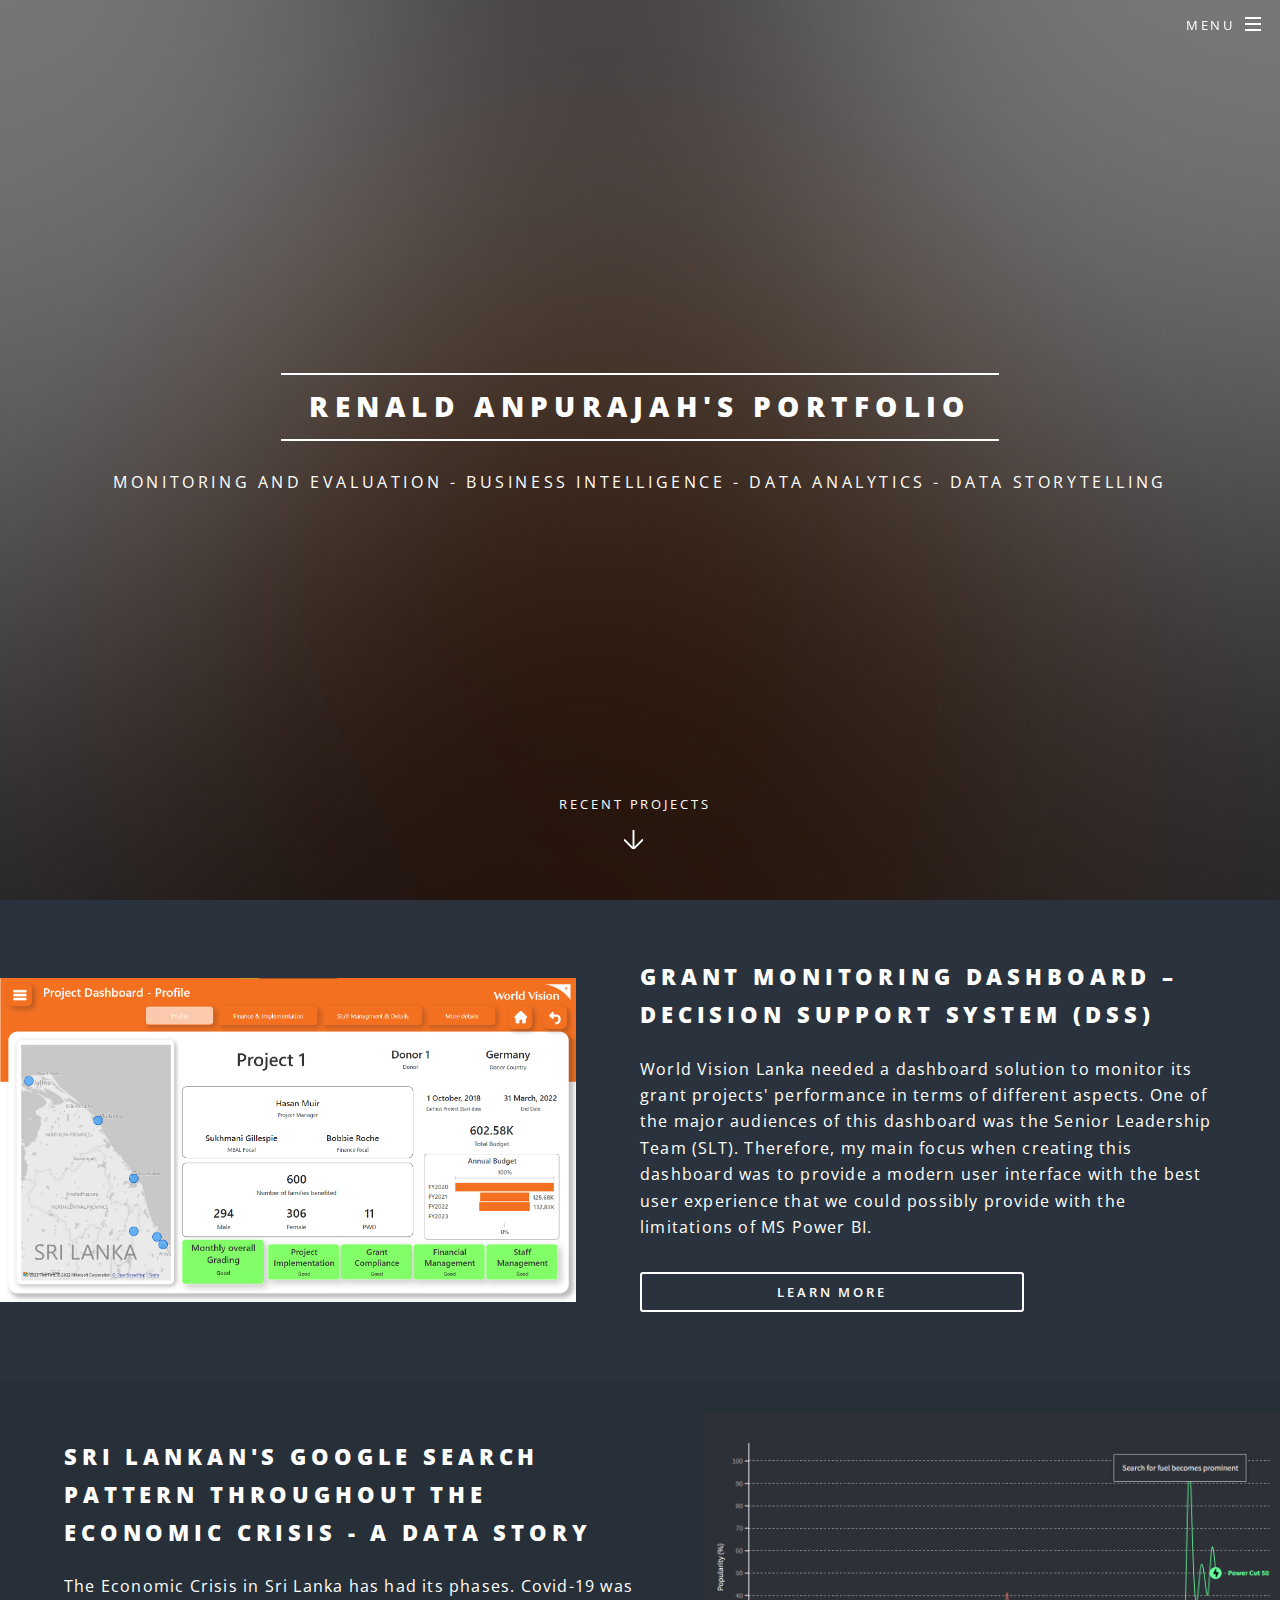
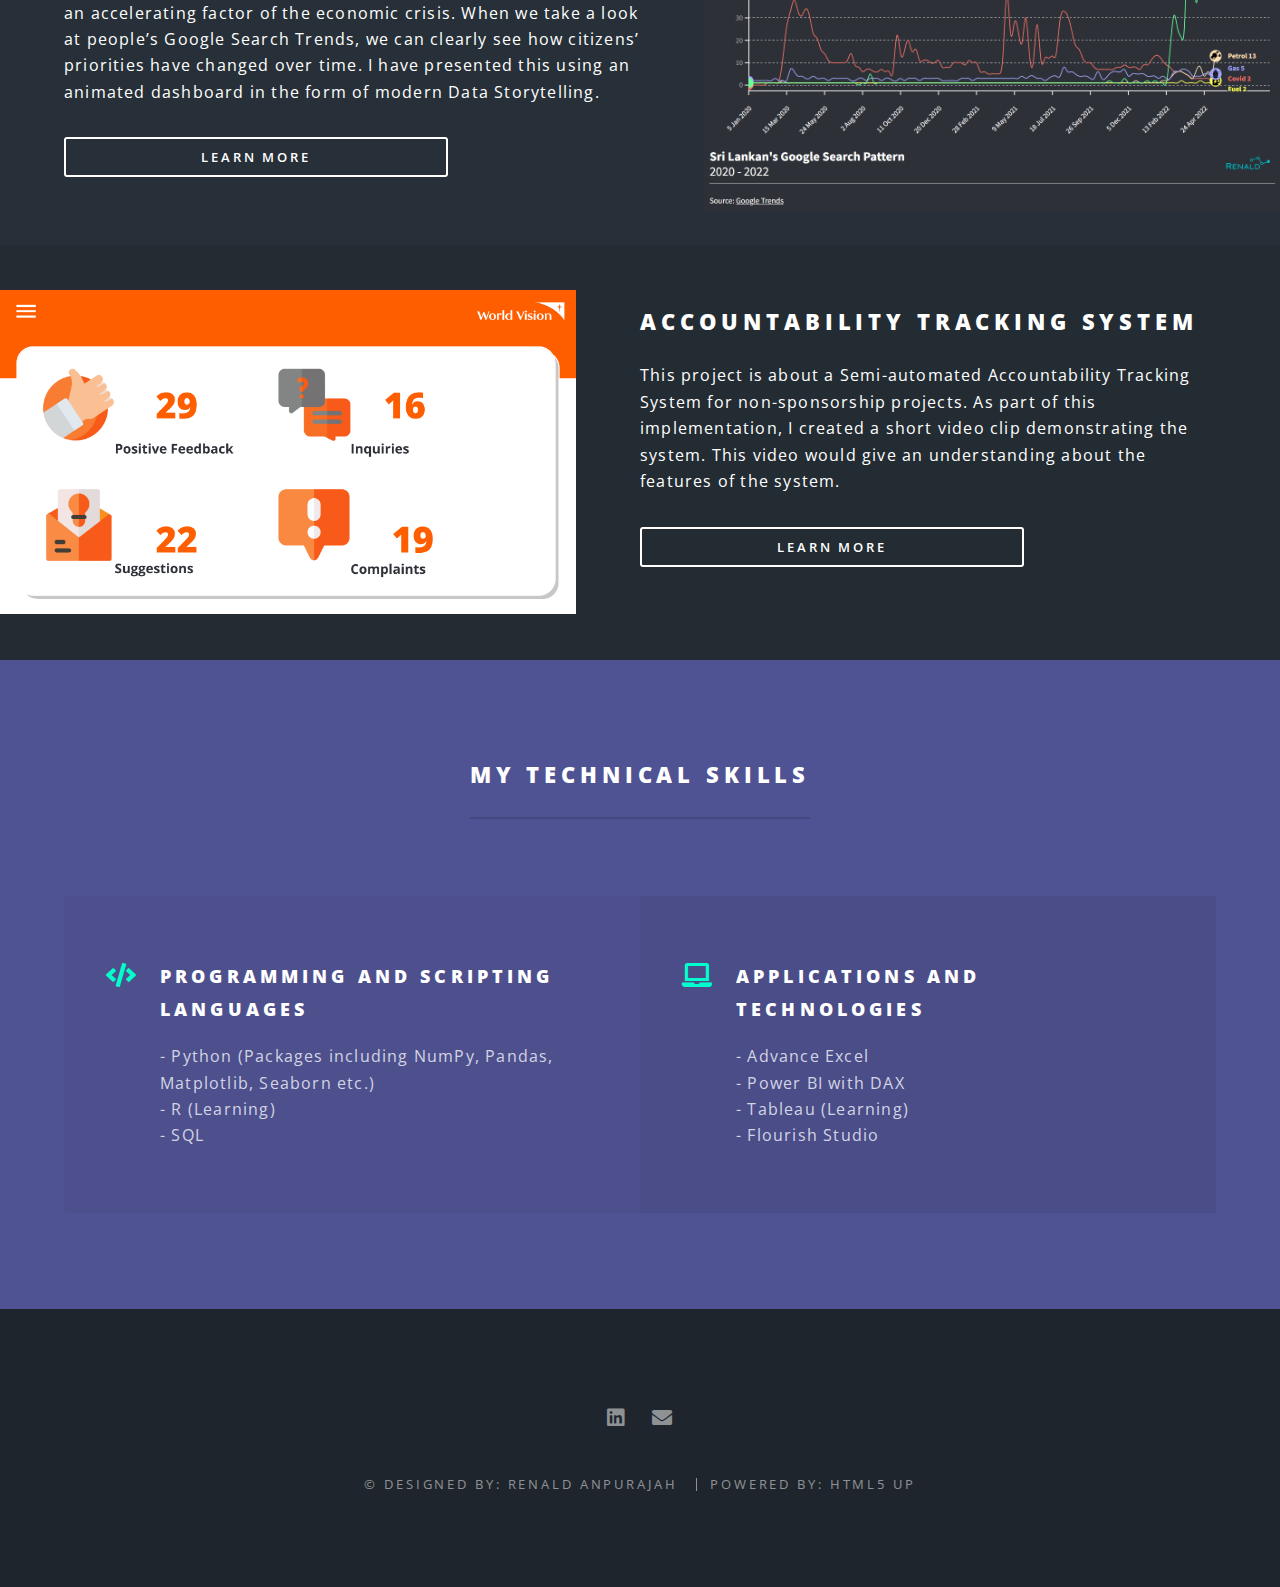
==== index.html @ 81861768 "First Upload." ====
<!DOCTYPE HTML>
<!--
	I have modifed Spectral by HTML5 UP (html5up.net | @ajlkn) under Free for personal and commercial use under the CCA 3.0 license (html5up.net/license). 
	This is my personal portfolio website.
Sample Code:
<ul class="actions special">
<li><a href="#" class="button primary">Activate</a></li>
</ul>
<ul class="icons major">
<li><span class="icon fa-gem major style1"><span class="label">Lorem</span></span></li>
<li><span class="icon fa-heart major style2"><span class="label">Ipsum</span></span></li>
<li><span class="icon solid fa-code major style3"><span class="label">Dolor</span></span></li>
</ul>
-->

<html>

<head>
	<title>Renald Anpurajah's Portfolio</title>
	<meta charset="utf-8" />
	<meta name="viewport" content="width=device-width, initial-scale=1, user-scalable=no" />
	<link rel="stylesheet" href="assets/css/main.css" />
	<noscript>
		<link rel="stylesheet" href="assets/css/noscript.css" />
	</noscript>
</head>

<body class="landing is-preload">

	<!-- Page Wrapper -->
	<div id="page-wrapper">

		<!-- Header -->
		<header id="header" class="alt">
			<h1><a href="index.html">Renald Anpurajah</a></h1>
			<nav id="nav">
				<ul>
					<li class="special">
						<a href="#menu" class="menuToggle"><span>Menu</span></a>
						<div id="menu">
							<ul>
								<li><a href="index.html">Home</a></li>
							</ul>
						</div>
					</li>
				</ul>
			</nav>
		</header>

		<!-- Banner -->
		<section id="banner">
			<div class="inner">
				<h2>Renald Anpurajah's Portfolio</h2>
				<p> Monitoring and Evaluation - Business Intelligence - Data Analytics - Data Storytelling

			</div>
			<a href="#two" class="more scrolly">Recent Projects</a>
		</section>

		<!-- One 
					<section id="one" class="wrapper style1 special">
						<div class="inner">
							<header class="major">
								<h2>My skills<br />
								</h2>
								<p>Aliquam ut ex ut augue consectetur interdum. Donec amet imperdiet eleifend<br />
								fringilla tincidunt. Nullam dui leo Aenean mi ligula, rhoncus ullamcorper.</p>
							</header>
							
						</div>
					</section>
						
				<!-- Two -->
		<section id="two" class="wrapper alt style2">
			<section class="spotlight">
				<div class="image"><img src="images/pic01.png" alt="" /></div>
				<div class="content">
					</br>
					<h2>Grant Monitoring Dashboard – Decision Support System (DSS)
					</h2>
					<p>World Vision Lanka needed a dashboard solution to monitor its grant projects' performance in
						terms of different aspects. One of the major audiences of this dashboard was the Senior
						Leadership Team (SLT).
						Therefore, my main focus when creating this dashboard was to provide a modern user interface
						with the best user experience that we could possibly provide with the limitations of MS Power
						BI.
						</br>
					<ul class="actions stacked">
						<li><a href="/Project1.html" target=”_blank” class="button fit">Learn More</a></li>
					</ul></br>
				</div>
			</section>
			<section class="spotlight">
				<div class="image"><img src="images/pic02.png" alt="" /></div>
				<div class="content">
					</br>
					<h2>Sri Lankan's Google Search Pattern throughout the Economic Crisis - A Data Story</h2>
					<p>The Economic Crisis in Sri Lanka has had its phases. Covid-19 was an accelerating factor of the
						economic crisis. When we take a look at people’s Google Search Trends, we can clearly see how
						citizens’ priorities have changed over time. I have presented this using an animated dashboard
						in the form of modern Data Storytelling.
						</br>
					<ul class="actions stacked">
						<li><a href="/Project2.html" target=”_blank” class="button fit">Learn More</a></li>
					</ul>
					</br>
				</div>
			</section>
			<section class="spotlight">
				<div class="image"><img src="images/pic04.png" alt="" /></div>
				<div class="content">
					</br>
					<h2>Accountability Tracking System</h2>
					<p> This project is about a Semi-automated Accountability Tracking System for non-sponsorship
						projects. As part of this implementation, I created a short video clip demonstrating the system.
						This video would give an understanding about the features of the system.
						</br>
					<ul class="actions stacked">
						<li><a href="/Project4.html" target=”_blank” class="button fit">Learn More</a></li>
					</ul>
					</br></br>
				</div>
			</section>
		</section>

		<!-- Three -->
		<section id="three" class="wrapper style3 special">
			<div class="inner">
				<header class="major">
					<h2>My Technical Skills</h2>
				</header>
				<ul class="features">
					<li class="icon solid fa-code">
						<h3>Programming and Scripting Languages </h3>

						<p>- Python (Packages including NumPy, Pandas, Matplotlib, Seaborn etc.)
							</br>- R (Learning)
							</br>- SQL

						</p>

					</li>
					<li class="icon solid fa-laptop">
						<h3>Applications and Technologies</h3>
						<p>- Advance Excel
							</br>- Power BI with DAX
							</br>- Tableau (Learning)
							</br>- Flourish Studio
						</p>
					</li>

				</ul>
			</div>
		</section>

		<!-- CTA 
					<section id="cta" class="wrapper style4">
						<div class="inner">
							<header>
								<h2>Arcue ut vel commodo</h2>
								<p>Aliquam ut ex ut augue consectetur interdum endrerit imperdiet amet eleifend fringilla.</p>
							</header>
							<ul class="actions stacked">
								<li><a href="#" class="button fit primary">Activate</a></li>
								<li><a href="#" class="button fit">Learn More</a></li>
							</ul>
						</div>
					</section>
					-->

		<!-- Footer -->
		<footer id="footer">
			<ul class="icons">
				<li><a href="https://www.linkedin.com/in/renaldanpurajah/" target=”_blank”
						class="icon brands fa-linkedin"><span class="label">Linkedin</span></a></li>
				<li><a href="mailto:renaldanpurajah@gmail.com" class="icon solid fa-envelope"><span
							class="label">Email</span></a></li>
			</ul>
			<ul class="copyright">
				<li>&copy; Designed by: Renald Anpurajah</li>
				<li>Powered By: HTML5 UP</li>
			</ul>
		</footer>

	</div>

	<!-- Scripts -->
	<script src="assets/js/jquery.min.js"></script>
	<script src="assets/js/jquery.scrollex.min.js"></script>
	<script src="assets/js/jquery.scrolly.min.js"></script>
	<script src="assets/js/browser.min.js"></script>
	<script src="assets/js/breakpoints.min.js"></script>
	<script src="assets/js/util.js"></script>
	<script src="assets/js/main.js"></script>

</body>

</html>
---- assets/css/main.css ----
@import url(fontawesome-all.min.css);
@import url("https://fonts.googleapis.com/css?family=Open+Sans:400,400italic,600,600italic,800,800italic");

/*
	Spectral by HTML5 UP
	html5up.net | @ajlkn
	Free for personal and commercial use under the CCA 3.0 license (html5up.net/license)
*/

html,
body,
div,
span,
applet,
object,
iframe,
h1,
h2,
h3,
h4,
h5,
h6,
p,
blockquote,
pre,
a,
abbr,
acronym,
address,
big,
cite,
code,
del,
dfn,
em,
img,
ins,
kbd,
q,
s,
samp,
small,
strike,
strong,
sub,
sup,
tt,
var,
b,
u,
i,
center,
dl,
dt,
dd,
ol,
ul,
li,
fieldset,
form,
label,
legend,
table,
caption,
tbody,
tfoot,
thead,
tr,
th,
td,
article,
aside,
canvas,
details,
embed,
figure,
figcaption,
footer,
header,
hgroup,
menu,
nav,
output,
ruby,
section,
summary,
time,
mark,
audio,
video {
	margin: 0;
	padding: 0;
	border: 0;
	font-size: 100%;
	font: inherit;
	vertical-align: baseline;
}

article,
aside,
details,
figcaption,
figure,
footer,
header,
hgroup,
menu,
nav,
section {
	display: block;
}

body {
	line-height: 1;
}

ol,
ul {
	list-style: none;
}

blockquote,
q {
	quotes: none;
}

blockquote:before,
blockquote:after,
q:before,
q:after {
	content: '';
	content: none;
}

table {
	border-collapse: collapse;
	border-spacing: 0;
}

body {
	-webkit-text-size-adjust: none;
}

mark {
	background-color: transparent;
	color: inherit;
}

input::-moz-focus-inner {
	border: 0;
	padding: 0;
}

input,
select,
textarea {
	-moz-appearance: none;
	-webkit-appearance: none;
	-ms-appearance: none;
	appearance: none;
}

/* Basic */

@-ms-viewport {
	width: device-width;
}

html {
	box-sizing: border-box;
}

*,
*:before,
*:after {
	box-sizing: inherit;
}

body {
	background: #2e3842;
}

body.is-preload *,
body.is-preload *:before,
body.is-preload *:after {
	-moz-animation: none !important;
	-webkit-animation: none !important;
	-ms-animation: none !important;
	animation: none !important;
	-moz-transition: none !important;
	-webkit-transition: none !important;
	-ms-transition: none !important;
	transition: none !important;
}

body,
input,
select,
textarea {
	color: #fff;
	font-family: "Open Sans", Helvetica, sans-serif;
	font-size: 15pt;
	font-weight: 400;
	letter-spacing: 0.075em;
	line-height: 1.65em;
}

@media screen and (max-width: 1680px) {

	body,
	input,
	select,
	textarea {
		font-size: 13pt;
	}

}

@media screen and (max-width: 1280px) {

	body,
	input,
	select,
	textarea {
		font-size: 12pt;
	}

}

@media screen and (max-width: 736px) {

	body,
	input,
	select,
	textarea {
		font-size: 11pt;
		letter-spacing: 0.0375em;
	}

}

a {
	-moz-transition: color 0.2s ease, border-bottom-color 0.2s ease;
	-webkit-transition: color 0.2s ease, border-bottom-color 0.2s ease;
	-ms-transition: color 0.2s ease, border-bottom-color 0.2s ease;
	transition: color 0.2s ease, border-bottom-color 0.2s ease;
	border-bottom: dotted 1px;
	color: inherit;
	text-decoration: none;
}

a:hover {
	border-bottom-color: transparent;
}

strong,
b {
	color: #fff;
	font-weight: 600;
}

em,
i {
	font-style: italic;
}

p {
	margin: 0 0 2em 0;
}

h1,
h2,
h3,
h4,
h5,
h6 {
	color: #fff;
	font-weight: 800;
	letter-spacing: 0.225em;
	line-height: 1em;
	margin: 0 0 1em 0;
	text-transform: uppercase;
}

h1 a,
h2 a,
h3 a,
h4 a,
h5 a,
h6 a {
	color: inherit;
	text-decoration: none;
}

h2 {
	font-size: 1.35em;
	line-height: 1.75em;
}

@media screen and (max-width: 736px) {

	h2 {
		font-size: 1.1em;
		line-height: 1.65em;
	}

}

h3 {
	font-size: 1.15em;
	line-height: 1.75em;
}

@media screen and (max-width: 736px) {

	h3 {
		font-size: 1em;
		line-height: 1.65em;
	}

}

h4 {
	font-size: 1em;
	line-height: 1.5em;
}

h5 {
	font-size: 0.8em;
	line-height: 1.5em;
}

h6 {
	font-size: 0.7em;
	line-height: 1.5em;
}

sub {
	font-size: 0.8em;
	position: relative;
	top: 0.5em;
}

sup {
	font-size: 0.8em;
	position: relative;
	top: -0.5em;
}

hr {
	border: 0;
	border-bottom: solid 2px #fff;
	margin: 3em 0;
}

hr.major {
	margin: 4.5em 0;
}

blockquote {
	border-left: solid 4px #fff;
	font-style: italic;
	margin: 0 0 2em 0;
	padding: 0.5em 0 0.5em 2em;
}

code {
	background: rgba(144, 144, 144, 0.25);
	border-radius: 3px;
	font-family: "Courier New", monospace;
	font-size: 0.9em;
	letter-spacing: 0;
	margin: 0 0.25em;
	padding: 0.25em 0.65em;
}

pre {
	-webkit-overflow-scrolling: touch;
	font-family: "Courier New", monospace;
	font-size: 0.9em;
	margin: 0 0 2em 0;
}

pre code {
	display: block;
	line-height: 1.75em;
	padding: 1em 1.5em;
	overflow-x: auto;
}

.align-left {
	text-align: left;
}

.align-center {
	text-align: center;
}

.align-right {
	text-align: right;
}

/* Row */

.row {
	display: flex;
	flex-wrap: wrap;
	box-sizing: border-box;
	align-items: stretch;
}

.row>* {
	box-sizing: border-box;
}

.row.gtr-uniform>*> :last-child {
	margin-bottom: 0;
}

.row.aln-left {
	justify-content: flex-start;
}

.row.aln-center {
	justify-content: center;
}

.row.aln-right {
	justify-content: flex-end;
}

.row.aln-top {
	align-items: flex-start;
}

.row.aln-middle {
	align-items: center;
}

.row.aln-bottom {
	align-items: flex-end;
}

.row>.imp {
	order: -1;
}

.row>.col-1 {
	width: 8.33333%;
}

.row>.off-1 {
	margin-left: 8.33333%;
}

.row>.col-2 {
	width: 16.66667%;
}

.row>.off-2 {
	margin-left: 16.66667%;
}

.row>.col-3 {
	width: 25%;
}

.row>.off-3 {
	margin-left: 25%;
}

.row>.col-4 {
	width: 33.33333%;
}

.row>.off-4 {
	margin-left: 33.33333%;
}

.row>.col-5 {
	width: 41.66667%;
}

.row>.off-5 {
	margin-left: 41.66667%;
}

.row>.col-6 {
	width: 50%;
}

.row>.off-6 {
	margin-left: 50%;
}

.row>.col-7 {
	width: 58.33333%;
}

.row>.off-7 {
	margin-left: 58.33333%;
}

.row>.col-8 {
	width: 66.66667%;
}

.row>.off-8 {
	margin-left: 66.66667%;
}

.row>.col-9 {
	width: 75%;
}

.row>.off-9 {
	margin-left: 75%;
}

.row>.col-10 {
	width: 83.33333%;
}

.row>.off-10 {
	margin-left: 83.33333%;
}

.row>.col-11 {
	width: 91.66667%;
}

.row>.off-11 {
	margin-left: 91.66667%;
}

.row>.col-12 {
	width: 100%;
}

.row>.off-12 {
	margin-left: 100%;
}

.row.gtr-0 {
	margin-top: 0;
	margin-left: 0em;
}

.row.gtr-0>* {
	padding: 0 0 0 0em;
}

.row.gtr-0.gtr-uniform {
	margin-top: 0em;
}

.row.gtr-0.gtr-uniform>* {
	padding-top: 0em;
}

.row.gtr-25 {
	margin-top: 0;
	margin-left: -0.375em;
}

.row.gtr-25>* {
	padding: 0 0 0 0.375em;
}

.row.gtr-25.gtr-uniform {
	margin-top: -0.375em;
}

.row.gtr-25.gtr-uniform>* {
	padding-top: 0.375em;
}

.row.gtr-50 {
	margin-top: 0;
	margin-left: -0.75em;
}

.row.gtr-50>* {
	padding: 0 0 0 0.75em;
}

.row.gtr-50.gtr-uniform {
	margin-top: -0.75em;
}

.row.gtr-50.gtr-uniform>* {
	padding-top: 0.75em;
}

.row {
	margin-top: 0;
	margin-left: -1.5em;
}

.row>* {
	padding: 0 0 0 1.5em;
}

.row.gtr-uniform {
	margin-top: -1.5em;
}

.row.gtr-uniform>* {
	padding-top: 1.5em;
}

.row.gtr-150 {
	margin-top: 0;
	margin-left: -2.25em;
}

.row.gtr-150>* {
	padding: 0 0 0 2.25em;
}

.row.gtr-150.gtr-uniform {
	margin-top: -2.25em;
}

.row.gtr-150.gtr-uniform>* {
	padding-top: 2.25em;
}

.row.gtr-200 {
	margin-top: 0;
	margin-left: -3em;
}

.row.gtr-200>* {
	padding: 0 0 0 3em;
}

.row.gtr-200.gtr-uniform {
	margin-top: -3em;
}

.row.gtr-200.gtr-uniform>* {
	padding-top: 3em;
}

@media screen and (max-width: 1680px) {

	.row {
		display: flex;
		flex-wrap: wrap;
		box-sizing: border-box;
		align-items: stretch;
	}

	.row>* {
		box-sizing: border-box;
	}

	.row.gtr-uniform>*> :last-child {
		margin-bottom: 0;
	}

	.row.aln-left {
		justify-content: flex-start;
	}

	.row.aln-center {
		justify-content: center;
	}

	.row.aln-right {
		justify-content: flex-end;
	}

	.row.aln-top {
		align-items: flex-start;
	}

	.row.aln-middle {
		align-items: center;
	}

	.row.aln-bottom {
		align-items: flex-end;
	}

	.row>.imp-xlarge {
		order: -1;
	}

	.row>.col-1-xlarge {
		width: 8.33333%;
	}

	.row>.off-1-xlarge {
		margin-left: 8.33333%;
	}

	.row>.col-2-xlarge {
		width: 16.66667%;
	}

	.row>.off-2-xlarge {
		margin-left: 16.66667%;
	}

	.row>.col-3-xlarge {
		width: 25%;
	}

	.row>.off-3-xlarge {
		margin-left: 25%;
	}

	.row>.col-4-xlarge {
		width: 33.33333%;
	}

	.row>.off-4-xlarge {
		margin-left: 33.33333%;
	}

	.row>.col-5-xlarge {
		width: 41.66667%;
	}

	.row>.off-5-xlarge {
		margin-left: 41.66667%;
	}

	.row>.col-6-xlarge {
		width: 50%;
	}

	.row>.off-6-xlarge {
		margin-left: 50%;
	}

	.row>.col-7-xlarge {
		width: 58.33333%;
	}

	.row>.off-7-xlarge {
		margin-left: 58.33333%;
	}

	.row>.col-8-xlarge {
		width: 66.66667%;
	}

	.row>.off-8-xlarge {
		margin-left: 66.66667%;
	}

	.row>.col-9-xlarge {
		width: 75%;
	}

	.row>.off-9-xlarge {
		margin-left: 75%;
	}

	.row>.col-10-xlarge {
		width: 83.33333%;
	}

	.row>.off-10-xlarge {
		margin-left: 83.33333%;
	}

	.row>.col-11-xlarge {
		width: 91.66667%;
	}

	.row>.off-11-xlarge {
		margin-left: 91.66667%;
	}

	.row>.col-12-xlarge {
		width: 100%;
	}

	.row>.off-12-xlarge {
		margin-left: 100%;
	}

	.row.gtr-0 {
		margin-top: 0;
		margin-left: 0em;
	}

	.row.gtr-0>* {
		padding: 0 0 0 0em;
	}

	.row.gtr-0.gtr-uniform {
		margin-top: 0em;
	}

	.row.gtr-0.gtr-uniform>* {
		padding-top: 0em;
	}

	.row.gtr-25 {
		margin-top: 0;
		margin-left: -0.375em;
	}

	.row.gtr-25>* {
		padding: 0 0 0 0.375em;
	}

	.row.gtr-25.gtr-uniform {
		margin-top: -0.375em;
	}

	.row.gtr-25.gtr-uniform>* {
		padding-top: 0.375em;
	}

	.row.gtr-50 {
		margin-top: 0;
		margin-left: -0.75em;
	}

	.row.gtr-50>* {
		padding: 0 0 0 0.75em;
	}

	.row.gtr-50.gtr-uniform {
		margin-top: -0.75em;
	}

	.row.gtr-50.gtr-uniform>* {
		padding-top: 0.75em;
	}

	.row {
		margin-top: 0;
		margin-left: -1.5em;
	}

	.row>* {
		padding: 0 0 0 1.5em;
	}

	.row.gtr-uniform {
		margin-top: -1.5em;
	}

	.row.gtr-uniform>* {
		padding-top: 1.5em;
	}

	.row.gtr-150 {
		margin-top: 0;
		margin-left: -2.25em;
	}

	.row.gtr-150>* {
		padding: 0 0 0 2.25em;
	}

	.row.gtr-150.gtr-uniform {
		margin-top: -2.25em;
	}

	.row.gtr-150.gtr-uniform>* {
		padding-top: 2.25em;
	}

	.row.gtr-200 {
		margin-top: 0;
		margin-left: -3em;
	}

	.row.gtr-200>* {
		padding: 0 0 0 3em;
	}

	.row.gtr-200.gtr-uniform {
		margin-top: -3em;
	}

	.row.gtr-200.gtr-uniform>* {
		padding-top: 3em;
	}

}

@media screen and (max-width: 1280px) {

	.row {
		display: flex;
		flex-wrap: wrap;
		box-sizing: border-box;
		align-items: stretch;
	}

	.row>* {
		box-sizing: border-box;
	}

	.row.gtr-uniform>*> :last-child {
		margin-bottom: 0;
	}

	.row.aln-left {
		justify-content: flex-start;
	}

	.row.aln-center {
		justify-content: center;
	}

	.row.aln-right {
		justify-content: flex-end;
	}

	.row.aln-top {
		align-items: flex-start;
	}

	.row.aln-middle {
		align-items: center;
	}

	.row.aln-bottom {
		align-items: flex-end;
	}

	.row>.imp-large {
		order: -1;
	}

	.row>.col-1-large {
		width: 8.33333%;
	}

	.row>.off-1-large {
		margin-left: 8.33333%;
	}

	.row>.col-2-large {
		width: 16.66667%;
	}

	.row>.off-2-large {
		margin-left: 16.66667%;
	}

	.row>.col-3-large {
		width: 25%;
	}

	.row>.off-3-large {
		margin-left: 25%;
	}

	.row>.col-4-large {
		width: 33.33333%;
	}

	.row>.off-4-large {
		margin-left: 33.33333%;
	}

	.row>.col-5-large {
		width: 41.66667%;
	}

	.row>.off-5-large {
		margin-left: 41.66667%;
	}

	.row>.col-6-large {
		width: 50%;
	}

	.row>.off-6-large {
		margin-left: 50%;
	}

	.row>.col-7-large {
		width: 58.33333%;
	}

	.row>.off-7-large {
		margin-left: 58.33333%;
	}

	.row>.col-8-large {
		width: 66.66667%;
	}

	.row>.off-8-large {
		margin-left: 66.66667%;
	}

	.row>.col-9-large {
		width: 75%;
	}

	.row>.off-9-large {
		margin-left: 75%;
	}

	.row>.col-10-large {
		width: 83.33333%;
	}

	.row>.off-10-large {
		margin-left: 83.33333%;
	}

	.row>.col-11-large {
		width: 91.66667%;
	}

	.row>.off-11-large {
		margin-left: 91.66667%;
	}

	.row>.col-12-large {
		width: 100%;
	}

	.row>.off-12-large {
		margin-left: 100%;
	}

	.row.gtr-0 {
		margin-top: 0;
		margin-left: 0em;
	}

	.row.gtr-0>* {
		padding: 0 0 0 0em;
	}

	.row.gtr-0.gtr-uniform {
		margin-top: 0em;
	}

	.row.gtr-0.gtr-uniform>* {
		padding-top: 0em;
	}

	.row.gtr-25 {
		margin-top: 0;
		margin-left: -0.375em;
	}

	.row.gtr-25>* {
		padding: 0 0 0 0.375em;
	}

	.row.gtr-25.gtr-uniform {
		margin-top: -0.375em;
	}

	.row.gtr-25.gtr-uniform>* {
		padding-top: 0.375em;
	}

	.row.gtr-50 {
		margin-top: 0;
		margin-left: -0.75em;
	}

	.row.gtr-50>* {
		padding: 0 0 0 0.75em;
	}

	.row.gtr-50.gtr-uniform {
		margin-top: -0.75em;
	}

	.row.gtr-50.gtr-uniform>* {
		padding-top: 0.75em;
	}

	.row {
		margin-top: 0;
		margin-left: -1.5em;
	}

	.row>* {
		padding: 0 0 0 1.5em;
	}

	.row.gtr-uniform {
		margin-top: -1.5em;
	}

	.row.gtr-uniform>* {
		padding-top: 1.5em;
	}

	.row.gtr-150 {
		margin-top: 0;
		margin-left: -2.25em;
	}

	.row.gtr-150>* {
		padding: 0 0 0 2.25em;
	}

	.row.gtr-150.gtr-uniform {
		margin-top: -2.25em;
	}

	.row.gtr-150.gtr-uniform>* {
		padding-top: 2.25em;
	}

	.row.gtr-200 {
		margin-top: 0;
		margin-left: -3em;
	}

	.row.gtr-200>* {
		padding: 0 0 0 3em;
	}

	.row.gtr-200.gtr-uniform {
		margin-top: -3em;
	}

	.row.gtr-200.gtr-uniform>* {
		padding-top: 3em;
	}

}

@media screen and (max-width: 980px) {

	.row {
		display: flex;
		flex-wrap: wrap;
		box-sizing: border-box;
		align-items: stretch;
	}

	.row>* {
		box-sizing: border-box;
	}

	.row.gtr-uniform>*> :last-child {
		margin-bottom: 0;
	}

	.row.aln-left {
		justify-content: flex-start;
	}

	.row.aln-center {
		justify-content: center;
	}

	.row.aln-right {
		justify-content: flex-end;
	}

	.row.aln-top {
		align-items: flex-start;
	}

	.row.aln-middle {
		align-items: center;
	}

	.row.aln-bottom {
		align-items: flex-end;
	}

	.row>.imp-medium {
		order: -1;
	}

	.row>.col-1-medium {
		width: 8.33333%;
	}

	.row>.off-1-medium {
		margin-left: 8.33333%;
	}

	.row>.col-2-medium {
		width: 16.66667%;
	}

	.row>.off-2-medium {
		margin-left: 16.66667%;
	}

	.row>.col-3-medium {
		width: 25%;
	}

	.row>.off-3-medium {
		margin-left: 25%;
	}

	.row>.col-4-medium {
		width: 33.33333%;
	}

	.row>.off-4-medium {
		margin-left: 33.33333%;
	}

	.row>.col-5-medium {
		width: 41.66667%;
	}

	.row>.off-5-medium {
		margin-left: 41.66667%;
	}

	.row>.col-6-medium {
		width: 50%;
	}

	.row>.off-6-medium {
		margin-left: 50%;
	}

	.row>.col-7-medium {
		width: 58.33333%;
	}

	.row>.off-7-medium {
		margin-left: 58.33333%;
	}

	.row>.col-8-medium {
		width: 66.66667%;
	}

	.row>.off-8-medium {
		margin-left: 66.66667%;
	}

	.row>.col-9-medium {
		width: 75%;
	}

	.row>.off-9-medium {
		margin-left: 75%;
	}

	.row>.col-10-medium {
		width: 83.33333%;
	}

	.row>.off-10-medium {
		margin-left: 83.33333%;
	}

	.row>.col-11-medium {
		width: 91.66667%;
	}

	.row>.off-11-medium {
		margin-left: 91.66667%;
	}

	.row>.col-12-medium {
		width: 100%;
	}

	.row>.off-12-medium {
		margin-left: 100%;
	}

	.row.gtr-0 {
		margin-top: 0;
		margin-left: 0em;
	}

	.row.gtr-0>* {
		padding: 0 0 0 0em;
	}

	.row.gtr-0.gtr-uniform {
		margin-top: 0em;
	}

	.row.gtr-0.gtr-uniform>* {
		padding-top: 0em;
	}

	.row.gtr-25 {
		margin-top: 0;
		margin-left: -0.375em;
	}

	.row.gtr-25>* {
		padding: 0 0 0 0.375em;
	}

	.row.gtr-25.gtr-uniform {
		margin-top: -0.375em;
	}

	.row.gtr-25.gtr-uniform>* {
		padding-top: 0.375em;
	}

	.row.gtr-50 {
		margin-top: 0;
		margin-left: -0.75em;
	}

	.row.gtr-50>* {
		padding: 0 0 0 0.75em;
	}

	.row.gtr-50.gtr-uniform {
		margin-top: -0.75em;
	}

	.row.gtr-50.gtr-uniform>* {
		padding-top: 0.75em;
	}

	.row {
		margin-top: 0;
		margin-left: -1.5em;
	}

	.row>* {
		padding: 0 0 0 1.5em;
	}

	.row.gtr-uniform {
		margin-top: -1.5em;
	}

	.row.gtr-uniform>* {
		padding-top: 1.5em;
	}

	.row.gtr-150 {
		margin-top: 0;
		margin-left: -2.25em;
	}

	.row.gtr-150>* {
		padding: 0 0 0 2.25em;
	}

	.row.gtr-150.gtr-uniform {
		margin-top: -2.25em;
	}

	.row.gtr-150.gtr-uniform>* {
		padding-top: 2.25em;
	}

	.row.gtr-200 {
		margin-top: 0;
		margin-left: -3em;
	}

	.row.gtr-200>* {
		padding: 0 0 0 3em;
	}

	.row.gtr-200.gtr-uniform {
		margin-top: -3em;
	}

	.row.gtr-200.gtr-uniform>* {
		padding-top: 3em;
	}

}

@media screen and (max-width: 736px) {

	.row {
		display: flex;
		flex-wrap: wrap;
		box-sizing: border-box;
		align-items: stretch;
	}

	.row>* {
		box-sizing: border-box;
	}

	.row.gtr-uniform>*> :last-child {
		margin-bottom: 0;
	}

	.row.aln-left {
		justify-content: flex-start;
	}

	.row.aln-center {
		justify-content: center;
	}

	.row.aln-right {
		justify-content: flex-end;
	}

	.row.aln-top {
		align-items: flex-start;
	}

	.row.aln-middle {
		align-items: center;
	}

	.row.aln-bottom {
		align-items: flex-end;
	}

	.row>.imp-small {
		order: -1;
	}

	.row>.col-1-small {
		width: 8.33333%;
	}

	.row>.off-1-small {
		margin-left: 8.33333%;
	}

	.row>.col-2-small {
		width: 16.66667%;
	}

	.row>.off-2-small {
		margin-left: 16.66667%;
	}

	.row>.col-3-small {
		width: 25%;
	}

	.row>.off-3-small {
		margin-left: 25%;
	}

	.row>.col-4-small {
		width: 33.33333%;
	}

	.row>.off-4-small {
		margin-left: 33.33333%;
	}

	.row>.col-5-small {
		width: 41.66667%;
	}

	.row>.off-5-small {
		margin-left: 41.66667%;
	}

	.row>.col-6-small {
		width: 50%;
	}

	.row>.off-6-small {
		margin-left: 50%;
	}

	.row>.col-7-small {
		width: 58.33333%;
	}

	.row>.off-7-small {
		margin-left: 58.33333%;
	}

	.row>.col-8-small {
		width: 66.66667%;
	}

	.row>.off-8-small {
		margin-left: 66.66667%;
	}

	.row>.col-9-small {
		width: 75%;
	}

	.row>.off-9-small {
		margin-left: 75%;
	}

	.row>.col-10-small {
		width: 83.33333%;
	}

	.row>.off-10-small {
		margin-left: 83.33333%;
	}

	.row>.col-11-small {
		width: 91.66667%;
	}

	.row>.off-11-small {
		margin-left: 91.66667%;
	}

	.row>.col-12-small {
		width: 100%;
	}

	.row>.off-12-small {
		margin-left: 100%;
	}

	.row.gtr-0 {
		margin-top: 0;
		margin-left: 0em;
	}

	.row.gtr-0>* {
		padding: 0 0 0 0em;
	}

	.row.gtr-0.gtr-uniform {
		margin-top: 0em;
	}

	.row.gtr-0.gtr-uniform>* {
		padding-top: 0em;
	}

	.row.gtr-25 {
		margin-top: 0;
		margin-left: -0.375em;
	}

	.row.gtr-25>* {
		padding: 0 0 0 0.375em;
	}

	.row.gtr-25.gtr-uniform {
		margin-top: -0.375em;
	}

	.row.gtr-25.gtr-uniform>* {
		padding-top: 0.375em;
	}

	.row.gtr-50 {
		margin-top: 0;
		margin-left: -0.75em;
	}

	.row.gtr-50>* {
		padding: 0 0 0 0.75em;
	}

	.row.gtr-50.gtr-uniform {
		margin-top: -0.75em;
	}

	.row.gtr-50.gtr-uniform>* {
		padding-top: 0.75em;
	}

	.row {
		margin-top: 0;
		margin-left: -1.5em;
	}

	.row>* {
		padding: 0 0 0 1.5em;
	}

	.row.gtr-uniform {
		margin-top: -1.5em;
	}

	.row.gtr-uniform>* {
		padding-top: 1.5em;
	}

	.row.gtr-150 {
		margin-top: 0;
		margin-left: -2.25em;
	}

	.row.gtr-150>* {
		padding: 0 0 0 2.25em;
	}

	.row.gtr-150.gtr-uniform {
		margin-top: -2.25em;
	}

	.row.gtr-150.gtr-uniform>* {
		padding-top: 2.25em;
	}

	.row.gtr-200 {
		margin-top: 0;
		margin-left: -3em;
	}

	.row.gtr-200>* {
		padding: 0 0 0 3em;
	}

	.row.gtr-200.gtr-uniform {
		margin-top: -3em;
	}

	.row.gtr-200.gtr-uniform>* {
		padding-top: 3em;
	}

}

@media screen and (max-width: 480px) {

	.row {
		display: flex;
		flex-wrap: wrap;
		box-sizing: border-box;
		align-items: stretch;
	}

	.row>* {
		box-sizing: border-box;
	}

	.row.gtr-uniform>*> :last-child {
		margin-bottom: 0;
	}

	.row.aln-left {
		justify-content: flex-start;
	}

	.row.aln-center {
		justify-content: center;
	}

	.row.aln-right {
		justify-content: flex-end;
	}

	.row.aln-top {
		align-items: flex-start;
	}

	.row.aln-middle {
		align-items: center;
	}

	.row.aln-bottom {
		align-items: flex-end;
	}

	.row>.imp-xsmall {
		order: -1;
	}

	.row>.col-1-xsmall {
		width: 8.33333%;
	}

	.row>.off-1-xsmall {
		margin-left: 8.33333%;
	}

	.row>.col-2-xsmall {
		width: 16.66667%;
	}

	.row>.off-2-xsmall {
		margin-left: 16.66667%;
	}

	.row>.col-3-xsmall {
		width: 25%;
	}

	.row>.off-3-xsmall {
		margin-left: 25%;
	}

	.row>.col-4-xsmall {
		width: 33.33333%;
	}

	.row>.off-4-xsmall {
		margin-left: 33.33333%;
	}

	.row>.col-5-xsmall {
		width: 41.66667%;
	}

	.row>.off-5-xsmall {
		margin-left: 41.66667%;
	}

	.row>.col-6-xsmall {
		width: 50%;
	}

	.row>.off-6-xsmall {
		margin-left: 50%;
	}

	.row>.col-7-xsmall {
		width: 58.33333%;
	}

	.row>.off-7-xsmall {
		margin-left: 58.33333%;
	}

	.row>.col-8-xsmall {
		width: 66.66667%;
	}

	.row>.off-8-xsmall {
		margin-left: 66.66667%;
	}

	.row>.col-9-xsmall {
		width: 75%;
	}

	.row>.off-9-xsmall {
		margin-left: 75%;
	}

	.row>.col-10-xsmall {
		width: 83.33333%;
	}

	.row>.off-10-xsmall {
		margin-left: 83.33333%;
	}

	.row>.col-11-xsmall {
		width: 91.66667%;
	}

	.row>.off-11-xsmall {
		margin-left: 91.66667%;
	}

	.row>.col-12-xsmall {
		width: 100%;
	}

	.row>.off-12-xsmall {
		margin-left: 100%;
	}

	.row.gtr-0 {
		margin-top: 0;
		margin-left: 0em;
	}

	.row.gtr-0>* {
		padding: 0 0 0 0em;
	}

	.row.gtr-0.gtr-uniform {
		margin-top: 0em;
	}

	.row.gtr-0.gtr-uniform>* {
		padding-top: 0em;
	}

	.row.gtr-25 {
		margin-top: 0;
		margin-left: -0.375em;
	}

	.row.gtr-25>* {
		padding: 0 0 0 0.375em;
	}

	.row.gtr-25.gtr-uniform {
		margin-top: -0.375em;
	}

	.row.gtr-25.gtr-uniform>* {
		padding-top: 0.375em;
	}

	.row.gtr-50 {
		margin-top: 0;
		margin-left: -0.75em;
	}

	.row.gtr-50>* {
		padding: 0 0 0 0.75em;
	}

	.row.gtr-50.gtr-uniform {
		margin-top: -0.75em;
	}

	.row.gtr-50.gtr-uniform>* {
		padding-top: 0.75em;
	}

	.row {
		margin-top: 0;
		margin-left: -1.5em;
	}

	.row>* {
		padding: 0 0 0 1.5em;
	}

	.row.gtr-uniform {
		margin-top: -1.5em;
	}

	.row.gtr-uniform>* {
		padding-top: 1.5em;
	}

	.row.gtr-150 {
		margin-top: 0;
		margin-left: -2.25em;
	}

	.row.gtr-150>* {
		padding: 0 0 0 2.25em;
	}

	.row.gtr-150.gtr-uniform {
		margin-top: -2.25em;
	}

	.row.gtr-150.gtr-uniform>* {
		padding-top: 2.25em;
	}

	.row.gtr-200 {
		margin-top: 0;
		margin-left: -3em;
	}

	.row.gtr-200>* {
		padding: 0 0 0 3em;
	}

	.row.gtr-200.gtr-uniform {
		margin-top: -3em;
	}

	.row.gtr-200.gtr-uniform>* {
		padding-top: 3em;
	}

}

/* Section/Article */

section.special,
article.special {
	text-align: center;
}

header p {
	color: rgba(255, 255, 255, 0.5);
	position: relative;
	top: -0.25em;
}

header h3+p {
	font-size: 1.1em;
}

header h4+p,
header h5+p,
header h6+p {
	font-size: 0.9em;
}

header.major {
	margin: 0 0 3.5em 0;
}

header.major h2,
header.major h3,
header.major h4,
header.major h5,
header.major h6 {
	border-bottom: solid 2px #fff;
	display: inline-block;
	padding-bottom: 1em;
	position: relative;
}

header.major h2:after,
header.major h3:after,
header.major h4:after,
header.major h5:after,
header.major h6:after {
	content: '';
	display: block;
	height: 1px;
}

header.major p {
	color: #fff;
	top: 0;
}

@media screen and (max-width: 736px) {

	header.major {
		margin: 0 0 2em 0;
	}

}

@media screen and (max-width: 980px) {

	header br {
		display: none;
	}

}

/* Form */

form {
	margin: 0 0 2em 0;
}

label {
	color: #fff;
	display: block;
	font-size: 0.9em;
	font-weight: 600;
	margin: 0 0 1em 0;
}

input[type="text"],
input[type="password"],
input[type="email"],
select,
textarea {
	-moz-appearance: none;
	-webkit-appearance: none;
	-ms-appearance: none;
	appearance: none;
	background-color: rgba(144, 144, 144, 0.25);
	border-radius: 3px;
	border: none;
	color: inherit;
	display: block;
	outline: 0;
	padding: 0 1em;
	text-decoration: none;
	width: 100%;
}

input[type="text"]:invalid,
input[type="password"]:invalid,
input[type="email"]:invalid,
select:invalid,
textarea:invalid {
	box-shadow: none;
}

input[type="text"]:focus,
input[type="password"]:focus,
input[type="email"]:focus,
select:focus,
textarea:focus {
	box-shadow: 0 0 0 2px #21b2a6;
}

select {
	background-size: 1.25em;
	background-repeat: no-repeat;
	background-position: calc(100% - 1em) center;
	height: 2.75em;
	padding-right: 2.75em;
	text-overflow: ellipsis;
}

select:focus::-ms-value {
	background-color: transparent;
}

select::-ms-expand {
	display: none;
}

input[type="text"],
input[type="password"],
input[type="email"],
select {
	height: 2.75em;
}

textarea {
	padding: 0.75em 1em;
}

input[type="checkbox"],
input[type="radio"] {
	-moz-appearance: none;
	-webkit-appearance: none;
	-ms-appearance: none;
	appearance: none;
	display: block;
	float: left;
	margin-right: -2em;
	opacity: 0;
	width: 1em;
	z-index: -1;
}

input[type="checkbox"]+label,
input[type="radio"]+label {
	text-decoration: none;
	color: #fff;
	cursor: pointer;
	display: inline-block;
	font-size: 1em;
	font-weight: 400;
	padding-left: 2.4em;
	padding-right: 0.75em;
	position: relative;
}

input[type="checkbox"]+label:before,
input[type="radio"]+label:before {
	-moz-osx-font-smoothing: grayscale;
	-webkit-font-smoothing: antialiased;
	display: inline-block;
	font-style: normal;
	font-variant: normal;
	text-rendering: auto;
	line-height: 1;
	text-transform: none !important;
	font-family: 'Font Awesome 5 Free';
	font-weight: 900;
}

input[type="checkbox"]+label:before,
input[type="radio"]+label:before {
	background: rgba(144, 144, 144, 0.25);
	border-radius: 3px;
	content: '';
	display: inline-block;
	font-size: 0.8em;
	height: 2.0625em;
	left: 0;
	line-height: 2.0625em;
	position: absolute;
	text-align: center;
	top: 0;
	width: 2.0625em;
}

input[type="checkbox"]:checked+label:before,
input[type="radio"]:checked+label:before {
	background: #2e3842;
	color: #fff;
	content: '\f00c';
}

input[type="checkbox"]:focus+label:before,
input[type="radio"]:focus+label:before {
	box-shadow: 0 0 0 2px #21b2a6;
}

input[type="checkbox"]+label:before {
	border-radius: 3px;
}

input[type="radio"]+label:before {
	border-radius: 100%;
}

::-webkit-input-placeholder {
	color: rgba(255, 255, 255, 0.5) !important;
	opacity: 1.0;
}

:-moz-placeholder {
	color: rgba(255, 255, 255, 0.5) !important;
	opacity: 1.0;
}

::-moz-placeholder {
	color: rgba(255, 255, 255, 0.5) !important;
	opacity: 1.0;
}

:-ms-input-placeholder {
	color: rgba(255, 255, 255, 0.5) !important;
	opacity: 1.0;
}

/* Box */

.box {
	border-radius: 3px;
	border: solid 2px #fff;
	margin-bottom: 2em;
	padding: 1.5em;
}

.box> :last-child,
.box> :last-child> :last-child,
.box> :last-child> :last-child> :last-child {
	margin-bottom: 0;
}

.box.alt {
	border: 0;
	border-radius: 0;
	padding: 0;
}

/* Icon */

.icon {
	text-decoration: none;
	border-bottom: none;
	position: relative;
}

.icon:before {
	-moz-osx-font-smoothing: grayscale;
	-webkit-font-smoothing: antialiased;
	display: inline-block;
	font-style: normal;
	font-variant: normal;
	text-rendering: auto;
	line-height: 1;
	text-transform: none !important;
	font-family: 'Font Awesome 5 Free';
	font-weight: 400;
}

.icon>.label {
	display: none;
}

.icon:before {
	line-height: inherit;
}

.icon.solid:before {
	font-weight: 900;
}

.icon.brands:before {
	font-family: 'Font Awesome 5 Brands';
}

.icon.major {
	-moz-transform: rotate(-45deg);
	-webkit-transform: rotate(-45deg);
	-ms-transform: rotate(-45deg);
	transform: rotate(-45deg);
	border-radius: 3px;
	border: solid 2px #fff;
	display: inline-block;
	font-size: 1.35em;
	height: calc(3em + 2px);
	line-height: 3em;
	text-align: center;
	width: calc(3em + 2px);
}

.icon.major:before {
	-moz-transform: rotate(45deg);
	-webkit-transform: rotate(45deg);
	-ms-transform: rotate(45deg);
	transform: rotate(45deg);
	display: inline-block;
	font-size: 1.5em;
}

@media screen and (max-width: 736px) {

	.icon.major {
		font-size: 1em;
	}

}

.icon.style1 {
	color: #00ffcc;
}

.icon.style2 {
	color: #00f0ff;
}

.icon.style3 {
	color: #76ddff;
}

/* Image */

.image {
	border-radius: 3px;
	border: 0;
	display: inline-block;
	position: relative;
}

.image img {
	border-radius: 3px;
	display: block;
}

.image.left {
	float: left;
	margin: 0 2em 2em 0;
	top: 0.25em;
}

.image.right {
	float: right;
	margin: 0 0 2em 2em;
	top: 0.25em;
}

.image.left,
.image.right {
	max-width: 40%;
}

.image.left img,
.image.right img {
	width: 100%;
}

.image.fit {
	display: block;
	margin: 0 0 2em 0;
	width: 100%;
}

.image.fit img {
	width: 100%;
}

/* List */

ol {
	list-style: decimal;
	margin: 0 0 2em 0;
	padding-left: 1.25em;
}

ol li {
	padding-left: 0.25em;
}

ul {
	list-style: disc;
	margin: 0 0 2em 0;
	padding-left: 1em;
}

ul li {
	padding-left: 0.5em;
}

ul.alt {
	list-style: none;
	padding-left: 0;
}

ul.alt li {
	border-top: solid 1px #fff;
	padding: 0.5em 0;
}

ul.alt li:first-child {
	border-top: 0;
	padding-top: 0;
}

dl {
	margin: 0 0 2em 0;
}

/* Actions */

ul.actions {
	display: -moz-flex;
	display: -webkit-flex;
	display: -ms-flex;
	display: flex;
	cursor: default;
	list-style: none;
	margin-left: -1em;
	padding-left: 0;
}

ul.actions li {
	padding: 0 0 0 1em;
	vertical-align: middle;
}

ul.actions.special {
	-moz-justify-content: center;
	-webkit-justify-content: center;
	-ms-justify-content: center;
	justify-content: center;
	width: 100%;
	margin-left: 0;
}

ul.actions.special li:first-child {
	padding-left: 0;
}

ul.actions.stacked {
	-moz-flex-direction: column;
	-webkit-flex-direction: column;
	-ms-flex-direction: column;
	flex-direction: column;
	margin-left: 0;
}

ul.actions.stacked li {
	padding: 1em 0 0 0;
}

ul.actions.stacked li:first-child {
	padding-top: 0;
}

ul.actions.fit {
	width: calc(100% + 1em);
}

ul.actions.fit li {
	-moz-flex-grow: 1;
	-webkit-flex-grow: 1;
	-ms-flex-grow: 1;
	flex-grow: 1;
	-moz-flex-shrink: 1;
	-webkit-flex-shrink: 1;
	-ms-flex-shrink: 1;
	flex-shrink: 1;
	width: 100%;
}

ul.actions.fit li>* {
	width: 100%;
}

ul.actions.fit.stacked {
	width: 100%;
}

@media screen and (max-width: 480px) {

	ul.actions:not(.fixed) {
		-moz-flex-direction: column;
		-webkit-flex-direction: column;
		-ms-flex-direction: column;
		flex-direction: column;
		margin-left: 0;
		width: 100% !important;
	}

	ul.actions:not(.fixed) li {
		-moz-flex-grow: 1;
		-webkit-flex-grow: 1;
		-ms-flex-grow: 1;
		flex-grow: 1;
		-moz-flex-shrink: 1;
		-webkit-flex-shrink: 1;
		-ms-flex-shrink: 1;
		flex-shrink: 1;
		padding: 1em 0 0 0;
		text-align: center;
		width: 100%;
	}

	ul.actions:not(.fixed) li>* {
		width: 100%;
	}

	ul.actions:not(.fixed) li:first-child {
		padding-top: 0;
	}

	ul.actions:not(.fixed) li input[type="submit"],
	ul.actions:not(.fixed) li input[type="reset"],
	ul.actions:not(.fixed) li input[type="button"],
	ul.actions:not(.fixed) li button,
	ul.actions:not(.fixed) li .button {
		width: 100%;
	}

	ul.actions:not(.fixed) li input[type="submit"].icon:before,
	ul.actions:not(.fixed) li input[type="reset"].icon:before,
	ul.actions:not(.fixed) li input[type="button"].icon:before,
	ul.actions:not(.fixed) li button.icon:before,
	ul.actions:not(.fixed) li .button.icon:before {
		margin-left: -0.5em;
	}

}

/* Icons */

ul.icons {
	cursor: default;
	list-style: none;
	padding-left: 0;
}

ul.icons li {
	display: inline-block;
	padding: 0 1em 0 0;
}

ul.icons li:last-child {
	padding-right: 0 !important;
}

ul.icons.major {
	padding: 1em 0;
}

ul.icons.major li {
	padding-right: 3.5em;
}

@media screen and (max-width: 736px) {

	ul.icons.major li {
		padding: 0 1em !important;
	}

}

/* Table */

.table-wrapper {
	-webkit-overflow-scrolling: touch;
	overflow-x: auto;
}

table {
	margin: 0 0 2em 0;
	width: 100%;
}

table tbody tr {
	border: solid 1px #fff;
	border-left: 0;
	border-right: 0;
}

table tbody tr:nth-child(2n + 1) {
	background-color: rgba(144, 144, 144, 0.25);
}

table td {
	padding: 0.75em 0.75em;
}

table th {
	color: #fff;
	font-size: 0.9em;
	font-weight: 600;
	padding: 0 0.75em 0.75em 0.75em;
	text-align: left;
}

table thead {
	border-bottom: solid 2px #fff;
}

table tfoot {
	border-top: solid 2px #fff;
}

table.alt {
	border-collapse: separate;
}

table.alt tbody tr td {
	border: solid 1px #fff;
	border-left-width: 0;
	border-top-width: 0;
}

table.alt tbody tr td:first-child {
	border-left-width: 1px;
}

table.alt tbody tr:first-child td {
	border-top-width: 1px;
}

table.alt thead {
	border-bottom: 0;
}

table.alt tfoot {
	border-top: 0;
}

/* Button */

input[type="submit"],
input[type="reset"],
input[type="button"],
button,
.button {
	-moz-appearance: none;
	-webkit-appearance: none;
	-ms-appearance: none;
	appearance: none;
	-moz-transition: background-color 0.2s ease-in-out, color 0.2s ease-in-out;
	-webkit-transition: background-color 0.2s ease-in-out, color 0.2s ease-in-out;
	-ms-transition: background-color 0.2s ease-in-out, color 0.2s ease-in-out;
	transition: background-color 0.2s ease-in-out, color 0.2s ease-in-out;
	background-color: transparent;
	border-radius: 3px;
	border: 0;
	box-shadow: inset 0 0 0 2px #fff;
	color: #fff;
	cursor: pointer;
	display: inline-block;
	font-size: 0.8em;
	font-weight: 600;
	height: 3.125em;
	letter-spacing: 0.225em;
	line-height: 3.125em;
	max-width: 30em;
	padding: 0 2.75em;
	text-align: center;
	text-decoration: none;
	text-transform: uppercase;
	white-space: nowrap;
	overflow: hidden;
	text-overflow: ellipsis;
}

input[type="submit"]:hover,
input[type="reset"]:hover,
input[type="button"]:hover,
button:hover,
.button:hover {
	background-color: rgba(144, 144, 144, 0.25);
}

input[type="submit"]:active,
input[type="reset"]:active,
input[type="button"]:active,
button:active,
.button:active {
	background-color: rgba(144, 144, 144, 0.5);
}

input[type="submit"].icon:before,
input[type="reset"].icon:before,
input[type="button"].icon:before,
button.icon:before,
.button.icon:before {
	margin-right: 0.5em;
}

input[type="submit"].fit,
input[type="reset"].fit,
input[type="button"].fit,
button.fit,
.button.fit {
	width: 100%;
}

input[type="submit"].small,
input[type="reset"].small,
input[type="button"].small,
button.small,
.button.small {
	font-size: 0.8em;
}

input[type="submit"].large,
input[type="reset"].large,
input[type="button"].large,
button.large,
.button.large {
	font-size: 1.35em;
}

input[type="submit"].primary,
input[type="reset"].primary,
input[type="button"].primary,
button.primary,
.button.primary {
	background-color: #ed4933;
	box-shadow: none !important;
	color: #ffffff !important;
}

input[type="submit"].primary:hover,
input[type="reset"].primary:hover,
input[type="button"].primary:hover,
button.primary:hover,
.button.primary:hover {
	background-color: #ef5e4a !important;
}

input[type="submit"].primary:active,
input[type="reset"].primary:active,
input[type="button"].primary:active,
button.primary:active,
.button.primary:active {
	background-color: #eb341c !important;
}

input[type="submit"].disabled,
input[type="submit"]:disabled,
input[type="reset"].disabled,
input[type="reset"]:disabled,
input[type="button"].disabled,
input[type="button"]:disabled,
button.disabled,
button:disabled,
.button.disabled,
.button:disabled {
	pointer-events: none;
	opacity: 0.25;
}

@media screen and (max-width: 736px) {

	input[type="submit"],
	input[type="reset"],
	input[type="button"],
	button,
	.button {
		height: 3.75em;
		line-height: 3.75em;
	}

}

/* Features */

.features {
	display: -moz-flex;
	display: -webkit-flex;
	display: -ms-flex;
	display: flex;
	-moz-flex-wrap: wrap;
	-webkit-flex-wrap: wrap;
	-ms-flex-wrap: wrap;
	flex-wrap: wrap;
	-moz-justify-content: center;
	-webkit-justify-content: center;
	-ms-justify-content: center;
	justify-content: center;
	list-style: none;
	padding: 0;
	width: 100%;
}

.features li {
	padding: 4em 4em 2em 6em;
	display: block;
	position: relative;
	text-align: left;
	width: 50%;
}

.features li:nth-child(1) {
	background-color: rgba(0, 0, 0, 0.035);
}

.features li:nth-child(2) {
	background-color: rgba(0, 0, 0, 0.07);
}

.features li:nth-child(3) {
	background-color: rgba(0, 0, 0, 0.105);
}

.features li:nth-child(4) {
	background-color: rgba(0, 0, 0, 0.14);
}

.features li:nth-child(5) {
	background-color: rgba(0, 0, 0, 0.175);
}

.features li:nth-child(6) {
	background-color: rgba(0, 0, 0, 0.21);
}

.features li:nth-child(7) {
	background-color: rgba(0, 0, 0, 0.245);
}

.features li:nth-child(8) {
	background-color: rgba(0, 0, 0, 0.28);
}

.features li:nth-child(9) {
	background-color: rgba(0, 0, 0, 0.315);
}

.features li:nth-child(10) {
	background-color: rgba(0, 0, 0, 0.35);
}

.features li:before {
	display: block;
	color: #00ffcc;
	position: absolute;
	left: 1.75em;
	top: 2.75em;
	font-size: 1.5em;
}

.features li:nth-child(1) {
	border-top-left-radius: 3px;
}

.features li:nth-child(2) {
	border-top-right-radius: 3px;
}

.features li:nth-last-child(1) {
	border-bottom-right-radius: 3px;
}

.features li:nth-last-child(2) {
	border-bottom-left-radius: 3px;
}

@media screen and (max-width: 980px) {

	.features li {
		padding: 3em 2em 1em 2em;
		text-align: left;
	}

	.features li:before {
		left: 0;
		margin: 0 0 1em 0;
		position: relative;
		top: 0;
	}

}

@media screen and (max-width: 736px) {

	.features li {
		padding: 3em 0 1em 0;
		background-color: transparent !important;
		border-top: solid 2px #fff;
		width: 100%;
		text-align: left;
	}

	.features li:first-child {
		border-top: 0;
	}

}

/* Spotlight */

.spotlight {
	-moz-align-items: center;
	-webkit-align-items: center;
	-ms-align-items: center;
	align-items: center;
	display: -moz-flex;
	display: -webkit-flex;
	display: -ms-flex;
	display: flex;
}

.spotlight .image {
	-moz-order: 1;
	-webkit-order: 1;
	-ms-order: 1;
	order: 1;
	border-radius: 0;
	width: 40%;
}

.spotlight .image img {
	border-radius: 0;
	width: 100%;
}

.spotlight .content {
	padding: 2em 4em 0.1em 4em;
	-moz-order: 2;
	-webkit-order: 2;
	-ms-order: 2;
	order: 2;
	max-width: 48em;
	width: 60%;
}

.spotlight:nth-child(2n) {
	-moz-flex-direction: row-reverse;
	-webkit-flex-direction: row-reverse;
	-ms-flex-direction: row-reverse;
	flex-direction: row-reverse;
}

.spotlight:nth-child(1) {
	background-color: rgba(0, 0, 0, 0.075);
}

.spotlight:nth-child(2) {
	background-color: rgba(0, 0, 0, 0.15);
}

.spotlight:nth-child(3) {
	background-color: rgba(0, 0, 0, 0.225);
}

.spotlight:nth-child(4) {
	background-color: rgba(0, 0, 0, 0.3);
}

.spotlight:nth-child(5) {
	background-color: rgba(0, 0, 0, 0.375);
}

.spotlight:nth-child(6) {
	background-color: rgba(0, 0, 0, 0.45);
}

.spotlight:nth-child(7) {
	background-color: rgba(0, 0, 0, 0.525);
}

.spotlight:nth-child(8) {
	background-color: rgba(0, 0, 0, 0.6);
}

.spotlight:nth-child(9) {
	background-color: rgba(0, 0, 0, 0.675);
}

.spotlight:nth-child(10) {
	background-color: rgba(0, 0, 0, 0.75);
}

@media screen and (max-width: 1280px) {

	.spotlight .image {
		width: 45%;
	}

	.spotlight .content {
		width: 55%;
	}

}

@media screen and (max-width: 980px) {

	.spotlight {
		display: block;
	}

	.spotlight br {
		display: none;
	}

	.spotlight .image {
		width: 100%;
	}

	.spotlight .content {
		padding: 4em 3em 2em 3em;
		max-width: none;
		text-align: left;
		width: 100%;
	}

}

@media screen and (max-width: 736px) {

	.spotlight .content {
		padding: 3em 2em 1em 2em;
		text-align: left;
	}

}

/* Wrapper */

.wrapper {
	padding: 6em 0 4em 0;
}

.wrapper>.inner {
	width: 60em;
	margin: 0 auto;
}

@media screen and (max-width: 1280px) {

	.wrapper>.inner {
		width: 90%;
	}

}

@media screen and (max-width: 980px) {

	.wrapper>.inner {
		width: 100%;
	}

}

.wrapper.alt {
	padding: 0;
}

.wrapper.style1 {
	background-color: #21b2a6;
	color: #c8ece9;
}

.wrapper.style1 strong,
.wrapper.style1 b {
	color: #ffffff;
}

.wrapper.style1 h2,
.wrapper.style1 h3,
.wrapper.style1 h4,
.wrapper.style1 h5,
.wrapper.style1 h6 {
	color: #ffffff;
}

.wrapper.style1 hr {
	border-color: rgba(0, 0, 0, 0.125);
}

.wrapper.style1 blockquote {
	border-color: rgba(0, 0, 0, 0.125);
}

.wrapper.style1 code {
	background: rgba(255, 255, 255, 0.075);
}

.wrapper.style1 header p {
	color: #a6e0db;
}

.wrapper.style1 header.major h2,
.wrapper.style1 header.major h3,
.wrapper.style1 header.major h4,
.wrapper.style1 header.major h5,
.wrapper.style1 header.major h6 {
	border-color: rgba(0, 0, 0, 0.125);
}

.wrapper.style1 header.major p {
	color: #c8ece9;
}

.wrapper.style1 label {
	color: #ffffff;
}

.wrapper.style1 input[type="text"],
.wrapper.style1 input[type="password"],
.wrapper.style1 input[type="email"],
.wrapper.style1 select,
.wrapper.style1 textarea {
	background-color: rgba(255, 255, 255, 0.075);
}

.wrapper.style1 select {
	background-image: url("data:image/svg+xml;charset=utf8,%3Csvg xmlns='http://www.w3.org/2000/svg' width='40' height='40' preserveAspectRatio='none' viewBox='0 0 40 40'%3E%3Cpath d='M9.4,12.3l10.4,10.4l10.4-10.4c0.2-0.2,0.5-0.4,0.9-0.4c0.3,0,0.6,0.1,0.9,0.4l3.3,3.3c0.2,0.2,0.4,0.5,0.4,0.9 c0,0.4-0.1,0.6-0.4,0.9L20.7,31.9c-0.2,0.2-0.5,0.4-0.9,0.4c-0.3,0-0.6-0.1-0.9-0.4L4.3,17.3c-0.2-0.2-0.4-0.5-0.4-0.9 c0-0.4,0.1-0.6,0.4-0.9l3.3-3.3c0.2-0.2,0.5-0.4,0.9-0.4S9.1,12.1,9.4,12.3z' fill='rgba(0, 0, 0, 0.125)' /%3E%3C/svg%3E");
}

.wrapper.style1 select option {
	color: #ffffff;
	background: #21b2a6;
}

.wrapper.style1 input[type="checkbox"]+label,
.wrapper.style1 input[type="radio"]+label {
	color: #c8ece9;
}

.wrapper.style1 input[type="checkbox"]+label:before,
.wrapper.style1 input[type="radio"]+label:before {
	background: rgba(255, 255, 255, 0.075);
}

.wrapper.style1 input[type="checkbox"]:checked+label:before,
.wrapper.style1 input[type="radio"]:checked+label:before {
	background: #ffffff;
	color: #21b2a6;
}

.wrapper.style1 ::-webkit-input-placeholder {
	color: #a6e0db !important;
}

.wrapper.style1 :-moz-placeholder {
	color: #a6e0db !important;
}

.wrapper.style1 ::-moz-placeholder {
	color: #a6e0db !important;
}

.wrapper.style1 :-ms-input-placeholder {
	color: #a6e0db !important;
}

.wrapper.style1 .formerize-placeholder {
	color: #a6e0db !important;
}

.wrapper.style1 .icon.major {
	border-color: rgba(0, 0, 0, 0.125);
}

.wrapper.style1 ul.alt li {
	border-color: rgba(0, 0, 0, 0.125);
}

.wrapper.style1 table tbody tr {
	border-color: rgba(0, 0, 0, 0.125);
}

.wrapper.style1 table tbody tr:nth-child(2n + 1) {
	background-color: rgba(255, 255, 255, 0.075);
}

.wrapper.style1 table th {
	color: #ffffff;
}

.wrapper.style1 table thead {
	border-color: rgba(0, 0, 0, 0.125);
}

.wrapper.style1 table tfoot {
	border-color: rgba(0, 0, 0, 0.125);
}

.wrapper.style1 table.alt tbody tr td {
	border-color: rgba(0, 0, 0, 0.125);
}

.wrapper.style1 input[type="submit"],
.wrapper.style1 input[type="reset"],
.wrapper.style1 input[type="button"],
.wrapper.style1 button,
.wrapper.style1 .button {
	box-shadow: inset 0 0 0 2px rgba(0, 0, 0, 0.125);
	color: #ffffff;
}

.wrapper.style1 input[type="submit"]:hover,
.wrapper.style1 input[type="reset"]:hover,
.wrapper.style1 input[type="button"]:hover,
.wrapper.style1 button:hover,
.wrapper.style1 .button:hover {
	background-color: rgba(255, 255, 255, 0.075);
}

.wrapper.style1 input[type="submit"]:active,
.wrapper.style1 input[type="reset"]:active,
.wrapper.style1 input[type="button"]:active,
.wrapper.style1 button:active,
.wrapper.style1 .button:active {
	background-color: rgba(255, 255, 255, 0.2);
}

@media screen and (max-width: 736px) {

	.wrapper.style1 .features li {
		border-top-color: rgba(0, 0, 0, 0.125);
	}

}

.wrapper.style2 {
	background-color: #2e3842;
}

.wrapper.style3 {
	background-color: #505393;
	color: #d3d4e4;

}

.wrapper.style3 strong,
.wrapper.style3 b {
	color: #ffffff;
}

.wrapper.style3 h2,
.wrapper.style3 h3,
.wrapper.style3 h4,
.wrapper.style3 h5,
.wrapper.style3 h6 {
	color: #ffffff;
}

.wrapper.style3 hr {
	border-color: rgba(0, 0, 0, 0.125);
}

.wrapper.style3 blockquote {
	border-color: rgba(0, 0, 0, 0.125);
}

.wrapper.style3 code {
	background: rgba(255, 255, 255, 0.075);
}

.wrapper.style3 header p {
	color: #b9bad4;
}

.wrapper.style3 header.major h2,
.wrapper.style3 header.major h3,
.wrapper.style3 header.major h4,
.wrapper.style3 header.major h5,
.wrapper.style3 header.major h6 {
	border-color: rgba(0, 0, 0, 0.125);
}

.wrapper.style3 header.major p {
	color: #d3d4e4;
}

.wrapper.style3 label {
	color: #ffffff;
}

.wrapper.style3 input[type="text"],
.wrapper.style3 input[type="password"],
.wrapper.style3 input[type="email"],
.wrapper.style3 select,
.wrapper.style3 textarea {
	background-color: rgba(255, 255, 255, 0.075);
}

.wrapper.style3 select {
	background-image: url("data:image/svg+xml;charset=utf8,%3Csvg xmlns='http://www.w3.org/2000/svg' width='40' height='40' preserveAspectRatio='none' viewBox='0 0 40 40'%3E%3Cpath d='M9.4,12.3l10.4,10.4l10.4-10.4c0.2-0.2,0.5-0.4,0.9-0.4c0.3,0,0.6,0.1,0.9,0.4l3.3,3.3c0.2,0.2,0.4,0.5,0.4,0.9 c0,0.4-0.1,0.6-0.4,0.9L20.7,31.9c-0.2,0.2-0.5,0.4-0.9,0.4c-0.3,0-0.6-0.1-0.9-0.4L4.3,17.3c-0.2-0.2-0.4-0.5-0.4-0.9 c0-0.4,0.1-0.6,0.4-0.9l3.3-3.3c0.2-0.2,0.5-0.4,0.9-0.4S9.1,12.1,9.4,12.3z' fill='rgba(0, 0, 0, 0.125)' /%3E%3C/svg%3E");
}

.wrapper.style3 select option {
	color: #ffffff;
	background: #505393;
}

.wrapper.style3 input[type="checkbox"]+label,
.wrapper.style3 input[type="radio"]+label {
	color: #d3d4e4;
}

.wrapper.style3 input[type="checkbox"]+label:before,
.wrapper.style3 input[type="radio"]+label:before {
	background: rgba(255, 255, 255, 0.075);
}

.wrapper.style3 input[type="checkbox"]:checked+label:before,
.wrapper.style3 input[type="radio"]:checked+label:before {
	background: #ffffff;
	color: #505393;
}

.wrapper.style3 ::-webkit-input-placeholder {
	color: #b9bad4 !important;
}

.wrapper.style3 :-moz-placeholder {
	color: #b9bad4 !important;
}

.wrapper.style3 ::-moz-placeholder {
	color: #b9bad4 !important;
}

.wrapper.style3 :-ms-input-placeholder {
	color: #b9bad4 !important;
}

.wrapper.style3 .formerize-placeholder {
	color: #b9bad4 !important;
}

.wrapper.style3 .icon.major {
	border-color: rgba(0, 0, 0, 0.125);
}

.wrapper.style3 ul.alt li {
	border-color: rgba(0, 0, 0, 0.125);
}

.wrapper.style3 table tbody tr {
	border-color: rgba(0, 0, 0, 0.125);
}

.wrapper.style3 table tbody tr:nth-child(2n + 1) {
	background-color: rgba(255, 255, 255, 0.075);
}

.wrapper.style3 table th {
	color: #ffffff;
}

.wrapper.style3 table thead {
	border-color: rgba(0, 0, 0, 0.125);
}

.wrapper.style3 table tfoot {
	border-color: rgba(0, 0, 0, 0.125);
}

.wrapper.style3 table.alt tbody tr td {
	border-color: rgba(0, 0, 0, 0.125);
}

.wrapper.style3 input[type="submit"],
.wrapper.style3 input[type="reset"],
.wrapper.style3 input[type="button"],
.wrapper.style3 button,
.wrapper.style3 .button {
	box-shadow: inset 0 0 0 2px rgba(0, 0, 0, 0.125);
	color: #ffffff;
}

.wrapper.style3 input[type="submit"]:hover,
.wrapper.style3 input[type="reset"]:hover,
.wrapper.style3 input[type="button"]:hover,
.wrapper.style3 button:hover,
.wrapper.style3 .button:hover {
	background-color: rgba(255, 255, 255, 0.075);
}

.wrapper.style3 input[type="submit"]:active,
.wrapper.style3 input[type="reset"]:active,
.wrapper.style3 input[type="button"]:active,
.wrapper.style3 button:active,
.wrapper.style3 .button:active {
	background-color: rgba(255, 255, 255, 0.2);
}

@media screen and (max-width: 736px) {

	.wrapper.style3 .features li {
		border-top-color: rgba(0, 0, 0, 0.125);

	}

}

.wrapper.style4 {
	background-color: transparent;


}

.wrapper.style5 {
	background-color: #ffffff;
	color: #4E4852;

}

.wrapper.style5 strong,
.wrapper.style5 b {
	color: #2E3842;
}

.wrapper.style5 h2,
.wrapper.style5 h3,
.wrapper.style5 h4,
.wrapper.style5 h5,
.wrapper.style5 h6 {
	color: #2E3842;
}

.wrapper.style5 hr {
	border-color: #dfdfdf;
}

.wrapper.style5 blockquote {
	border-color: #dfdfdf;
}

.wrapper.style5 code {
	background: rgba(0, 0, 0, 0.0375);
}

.wrapper.style5 header p {
	color: #8E8892;
}

.wrapper.style5 header.major h2,
.wrapper.style5 header.major h3,
.wrapper.style5 header.major h4,
.wrapper.style5 header.major h5,
.wrapper.style5 header.major h6 {
	border-color: #dfdfdf;
}

.wrapper.style5 header.major p {
	color: #4E4852;
}

.wrapper.style5 label {
	color: #2E3842;
}

.wrapper.style5 input[type="text"],
.wrapper.style5 input[type="password"],
.wrapper.style5 input[type="email"],
.wrapper.style5 select,
.wrapper.style5 textarea {
	background-color: rgba(0, 0, 0, 0.0375);
}

.wrapper.style5 select {
	background-image: url("data:image/svg+xml;charset=utf8,%3Csvg xmlns='http://www.w3.org/2000/svg' width='40' height='40' preserveAspectRatio='none' viewBox='0 0 40 40'%3E%3Cpath d='M9.4,12.3l10.4,10.4l10.4-10.4c0.2-0.2,0.5-0.4,0.9-0.4c0.3,0,0.6,0.1,0.9,0.4l3.3,3.3c0.2,0.2,0.4,0.5,0.4,0.9 c0,0.4-0.1,0.6-0.4,0.9L20.7,31.9c-0.2,0.2-0.5,0.4-0.9,0.4c-0.3,0-0.6-0.1-0.9-0.4L4.3,17.3c-0.2-0.2-0.4-0.5-0.4-0.9 c0-0.4,0.1-0.6,0.4-0.9l3.3-3.3c0.2-0.2,0.5-0.4,0.9-0.4S9.1,12.1,9.4,12.3z' fill='%23dfdfdf' /%3E%3C/svg%3E");
}

.wrapper.style5 select option {
	color: #2E3842;
	background: #ffffff;
}

.wrapper.style5 input[type="checkbox"]+label,
.wrapper.style5 input[type="radio"]+label {
	color: #4E4852;
}

.wrapper.style5 input[type="checkbox"]+label:before,
.wrapper.style5 input[type="radio"]+label:before {
	background: rgba(0, 0, 0, 0.0375);
}

.wrapper.style5 input[type="checkbox"]:checked+label:before,
.wrapper.style5 input[type="radio"]:checked+label:before {
	background: #2E3842;
	color: #ffffff;
}

.wrapper.style5 ::-webkit-input-placeholder {
	color: #8E8892 !important;
}

.wrapper.style5 :-moz-placeholder {
	color: #8E8892 !important;
}

.wrapper.style5 ::-moz-placeholder {
	color: #8E8892 !important;
}

.wrapper.style5 :-ms-input-placeholder {
	color: #8E8892 !important;
}

.wrapper.style5 .formerize-placeholder {
	color: #8E8892 !important;
}

.wrapper.style5 .icon.major {
	border-color: #dfdfdf;
}

.wrapper.style5 ul.alt li {
	border-color: #dfdfdf;
}

.wrapper.style5 table tbody tr {
	border-color: #dfdfdf;
}

.wrapper.style5 table tbody tr:nth-child(2n + 1) {
	background-color: rgba(0, 0, 0, 0.0375);
}

.wrapper.style5 table th {
	color: #2E3842;
}

.wrapper.style5 table thead {
	border-color: #dfdfdf;
}

.wrapper.style5 table tfoot {
	border-color: #dfdfdf;
}

.wrapper.style5 table.alt tbody tr td {
	border-color: #dfdfdf;
}

.wrapper.style5 input[type="submit"],
.wrapper.style5 input[type="reset"],
.wrapper.style5 input[type="button"],
.wrapper.style5 button,
.wrapper.style5 .button {
	box-shadow: inset 0 0 0 2px #dfdfdf;
	color: #2E3842;

}

.wrapper.style5 input[type="submit"]:hover,
.wrapper.style5 input[type="reset"]:hover,
.wrapper.style5 input[type="button"]:hover,
.wrapper.style5 button:hover,
.wrapper.style5 .button:hover {
	background-color: rgba(0, 0, 0, 0.0375);
}

.wrapper.style5 input[type="submit"]:active,
.wrapper.style5 input[type="reset"]:active,
.wrapper.style5 input[type="button"]:active,
.wrapper.style5 button:active,
.wrapper.style5 .button:active {
	background-color: rgba(0, 0, 0, 0.1);

}

@media screen and (max-width: 736px) {

	.wrapper.style5 .features li {
		border-top-color: #dfdfdf;

	}

}

@media screen and (max-width: 980px) {

	.wrapper {
		padding: 4em 3em 2em 3em;
	}

}

@media screen and (max-width: 736px) {

	.wrapper {
		padding: 3em 2em 1em 2em;
	}

}

/* Page Wrapper + Menu */

#page-wrapper {
	-moz-transition: opacity 0.5s ease;
	-webkit-transition: opacity 0.5s ease;
	-ms-transition: opacity 0.5s ease;
	transition: opacity 0.5s ease;
	opacity: 1;
	padding-top: 3em;
}

#page-wrapper:before {
	background: rgba(0, 0, 0, 0);
	content: '';
	display: block;
	display: none;
	height: 100%;
	left: 0;
	position: fixed;
	top: 0;
	width: 100%;
	z-index: 10001;
}

#menu {
	-moz-transform: translateX(20em);
	-webkit-transform: translateX(20em);
	-ms-transform: translateX(20em);
	transform: translateX(20em);
	-moz-transition: -moz-transform 0.5s ease;
	-webkit-transition: -webkit-transform 0.5s ease;
	-ms-transition: -ms-transform 0.5s ease;
	transition: transform 0.5s ease;
	-webkit-overflow-scrolling: touch;
	background: #21b2a6;
	color: #ffffff;
	height: 100%;
	max-width: 80%;
	overflow-y: auto;
	padding: 3em 2em;
	position: fixed;
	right: 0;
	top: 0;
	width: 20em;
	z-index: 10002;
}

#menu ul {
	list-style: none;
	padding: 0;
}

#menu ul>li {
	border-top: solid 1px rgba(0, 0, 0, 0.125);
	margin: 0.5em 0 0 0;
	padding: 0.5em 0 0 0;
}

#menu ul>li:first-child {
	border-top: 0 !important;
	margin-top: 0 !important;
	padding-top: 0 !important;
}

#menu ul>li>a {
	border: 0;
	color: inherit;
	display: block;
	font-size: 0.8em;
	letter-spacing: 0.225em;
	outline: 0;
	text-decoration: none;
	text-transform: uppercase;
}

@media screen and (max-width: 736px) {

	#menu ul>li>a {
		line-height: 3em;
	}

}

#menu .close {
	background-image: url("images/close.svg");
	background-position: 4.85em 1em;
	background-repeat: no-repeat;
	border: 0;
	cursor: pointer;
	display: block;
	height: 3em;
	position: absolute;
	right: 0;
	top: 0;
	vertical-align: middle;
	width: 7em;
}

@media screen and (max-width: 736px) {

	#menu {
		padding: 3em 1.5em;
	}

}

body.is-menu-visible #page-wrapper {
	opacity: 0.35;
}

body.is-menu-visible #page-wrapper:before {
	display: block;
}

body.is-menu-visible #menu {
	-moz-transform: translateX(0);
	-webkit-transform: translateX(0);
	-ms-transform: translateX(0);
	transform: translateX(0);
}

/* Header */

#header {
	-moz-transition: background-color 0.2s ease;
	-webkit-transition: background-color 0.2s ease;
	-ms-transition: background-color 0.2s ease;
	transition: background-color 0.2s ease;
	background: #2e3842;
	height: 3em;
	left: 0;
	line-height: 3em;
	position: fixed;
	top: 0;
	width: 100%;
	z-index: 10000;
}

#header h1 {
	-moz-transition: opacity 0.2s ease;
	-webkit-transition: opacity 0.2s ease;
	-ms-transition: opacity 0.2s ease;
	transition: opacity 0.2s ease;
	height: inherit;
	left: 1.25em;
	line-height: inherit;
	position: absolute;
	top: 0;
}

#header h1 a {
	border: 0;
	display: block;
	height: inherit;
	line-height: inherit;
}

@media screen and (max-width: 736px) {

	#header h1 a {
		font-size: 0.8em;
	}

}

#header nav {
	height: inherit;
	line-height: inherit;
	position: absolute;
	right: 0;
	top: 0;
}

#header nav>ul {
	list-style: none;
	margin: 0;
	padding: 0;
	white-space: nowrap;
}

#header nav>ul>li {
	display: inline-block;
	padding: 0;
}

#header nav>ul>li>a {
	border: 0;
	color: #fff;
	display: block;
	font-size: 0.8em;
	letter-spacing: 0.225em;
	padding: 0 1.5em;
	text-transform: uppercase;
}

#header nav>ul>li>a.menuToggle {
	outline: 0;
	position: relative;
}

#header nav>ul>li>a.menuToggle:after {
	background-image: url("images/bars.svg");
	background-position: right center;
	background-repeat: no-repeat;
	content: '';
	display: inline-block;
	height: 3.75em;
	vertical-align: top;
	width: 2em;
}

@media screen and (max-width: 736px) {

	#header nav>ul>li>a.menuToggle {
		padding: 0 1.5em;
	}

	#header nav>ul>li>a.menuToggle span {
		display: none;
	}

}

@media screen and (max-width: 736px) {

	#header nav>ul>li>a {
		padding: 0 0 0 1.5em;
	}

}

#header nav>ul>li:first-child {
	margin-left: 0;
}

#header.alt {
	background: transparent;
}

#header.alt h1 {
	pointer-events: none;
	opacity: 0;
}

/* Banner */

#banner {
	display: -moz-flex;
	display: -webkit-flex;
	display: -ms-flex;
	display: flex;
	-moz-flex-direction: column;
	-webkit-flex-direction: column;
	-ms-flex-direction: column;
	flex-direction: column;
	-moz-justify-content: center;
	-webkit-justify-content: center;
	-ms-justify-content: center;
	justify-content: center;
	cursor: default;
	height: 100vh;
	min-height: 35em;
	overflow: hidden;
	position: relative;
	text-align: center;
}

#banner h2 {
	-moz-transform: scale(1);
	-webkit-transform: scale(1);
	-ms-transform: scale(1);
	transform: scale(1);
	-moz-transition: -moz-transform 0.5s ease, opacity 0.5s ease;
	-webkit-transition: -webkit-transform 0.5s ease, opacity 0.5s ease;
	-ms-transition: -ms-transform 0.5s ease, opacity 0.5s ease;
	transition: transform 0.5s ease, opacity 0.5s ease;
	display: inline-block;
	font-size: 1.75em;
	opacity: 1;
	padding: 0.35em 1em;
	position: relative;
	z-index: 1;
}

#banner h2:before,
#banner h2:after {
	-moz-transition: width 0.85s ease;
	-webkit-transition: width 0.85s ease;
	-ms-transition: width 0.85s ease;
	transition: width 0.85s ease;
	-moz-transition-delay: 0.25s;
	-webkit-transition-delay: 0.25s;
	-ms-transition-delay: 0.25s;
	transition-delay: 0.25s;
	background: #fff;
	content: '';
	display: block;
	height: 2px;
	position: absolute;
	width: 100%;
}

#banner h2:before {
	top: 0;
	left: 0;
}

#banner h2:after {
	bottom: 0;
	right: 0;
}

#banner p {
	letter-spacing: 0.225em;
	text-transform: uppercase;
}

#banner p a {
	color: inherit;
}

#banner .more {
	-moz-transition: -moz-transform 0.75s ease, opacity 0.75s ease;
	-webkit-transition: -webkit-transform 0.75s ease, opacity 0.75s ease;
	-ms-transition: -ms-transform 0.75s ease, opacity 0.75s ease;
	transition: transform 0.75s ease, opacity 0.75s ease;
	-moz-transition-delay: 3.5s;
	-webkit-transition-delay: 3.5s;
	-ms-transition-delay: 3.5s;
	transition-delay: 3.5s;
	-moz-transform: translateY(0);
	-webkit-transform: translateY(0);
	-ms-transform: translateY(0);
	transform: translateY(0);
	border: none;
	bottom: 0;
	color: inherit;
	font-size: 0.8em;
	height: 8.5em;
	left: 50%;
	letter-spacing: 0.225em;
	margin-left: -8.5em;
	opacity: 1;
	outline: 0;
	padding-left: 0.225em;
	position: absolute;
	text-align: center;
	text-transform: uppercase;
	width: 16em;
	z-index: 1;
}

#banner .more:after {
	background-image: url("images/arrow.svg");
	background-position: center;
	background-repeat: no-repeat;
	background-size: contain;
	bottom: 4em;
	content: '';
	display: block;
	height: 1.5em;
	left: 50%;
	margin: 0 0 0 -0.75em;
	position: absolute;
	width: 1.5em;
}

#banner:after {
	pointer-events: none;
	-moz-transition: opacity 3s ease-in-out;
	-webkit-transition: opacity 3s ease-in-out;
	-ms-transition: opacity 3s ease-in-out;
	transition: opacity 3s ease-in-out;
	-moz-transition-delay: 1.25s;
	-webkit-transition-delay: 1.25s;
	-ms-transition-delay: 1.25s;
	transition-delay: 1.25s;
	content: '';
	background: #2e3842;
	display: block;
	width: 100%;
	height: 100%;
	position: absolute;
	left: 0;
	top: 0;
	opacity: 0;
}

@media screen and (max-width: 736px) {

	#banner {
		padding: 7em 3em 5em 3em;
		height: auto;
		min-height: 0;
	}

	#banner h2 {
		font-size: 1.25em;
	}

	#banner br {
		display: none;
	}

	#banner .more {
		display: none;
	}

}

body.is-preload #banner h2 {
	-moz-transform: scale(0.95);
	-webkit-transform: scale(0.95);
	-ms-transform: scale(0.95);
	transform: scale(0.95);
	opacity: 0;
}

body.is-preload #banner h2:before,
body.is-preload #banner h2:after {
	width: 0;
}

body.is-preload #banner .more {
	-moz-transform: translateY(8.5em);
	-webkit-transform: translateY(8.5em);
	-ms-transform: translateY(8.5em);
	transform: translateY(8.5em);
	opacity: 0;
}

body.is-preload #banner:after {
	opacity: 1;
}

/* CTA */

#cta .inner {
	display: -moz-flex;
	display: -webkit-flex;
	display: -ms-flex;
	display: flex;
	max-width: 45em;
}

#cta .inner header {
	-moz-order: 1;
	-webkit-order: 1;
	-ms-order: 1;
	order: 1;
	padding-right: 3em;
	width: 70%;
}

#cta .inner header p {
	color: inherit;
}

#cta .inner .actions {
	-moz-order: 2;
	-webkit-order: 2;
	-ms-order: 2;
	order: 2;
	width: 30%;
}

@media screen and (max-width: 980px) {

	#cta .inner {
		display: block;
		text-align: center;
	}

	#cta .inner header {
		padding-right: 0;
		width: 100%;
	}

	#cta .inner .actions {
		margin-left: auto;
		margin-right: auto;
		max-width: 20em;
		width: 100%;
	}

}

@media screen and (max-width: 736px) {

	#cta .inner .actions {
		max-width: none;
	}

}

/* Main */

#main>header {
	padding: 12em 0 10em 0;
	background-image: -moz-linear-gradient(top, rgba(0, 0, 0, 0.5), rgba(0, 0, 0, 0.5)), url("../../images/banner.jpg");
	background-image: -webkit-linear-gradient(top, rgba(0, 0, 0, 0.5), rgba(0, 0, 0, 0.5)), url("../../images/banner.jpg");
	background-image: -ms-linear-gradient(top, rgba(0, 0, 0, 0.5), rgba(0, 0, 0, 0.5)), url("../../images/banner.jpg");
	background-image: linear-gradient(top, rgba(0, 0, 0, 0.5), rgba(0, 0, 0, 0.5)), url("../../images/banner.jpg");
	background-attachment: fixed;
	background-position: center center;
	background-repeat: no-repeat;
	background-size: cover;
	text-align: center;
}

#main>header h2 {
	font-size: 1.75em;
	margin: 0 0 0.5em 0;
}

#main>header p {
	color: inherit;
	letter-spacing: 0.225em;
	text-transform: uppercase;
	top: 0;
}

#main>header p a {
	color: inherit;
}

@media screen and (max-width: 1680px) {

	#main>header {
		padding: 10em 0 8em 0;
	}

}

@media screen and (max-width: 1280px) {

	#main>header {
		padding: 8em 3em 6em 3em;
	}

}

@media screen and (max-width: 980px) {

	#main>header {
		padding: 10em 3em 8em 3em;
	}

}

@media screen and (max-width: 736px) {

	#main>header {
		padding: 5em 3em 3em 3em;
	}

	#main>header h2 {
		font-size: 1.25em;
		margin: 0 0 1em 0;
	}

}

body.is-mobile #main>header {
	background-attachment: scroll;
}

/* Footer */

#footer {
	padding: 6em 0 4em 0;
	background-color: #1d242a;
	text-align: center;
}

#footer .icons {
	font-size: 1.25em;
}

#footer .icons a {
	color: rgba(255, 255, 255, 0.5);
}

#footer .icons a:hover {
	color: #fff;
}

#footer .copyright {
	color: rgba(255, 255, 255, 0.5);
	font-size: 0.8em;
	letter-spacing: 0.225em;
	list-style: none;
	padding: 0;
	text-transform: uppercase;
}

#footer .copyright li {
	border-left: solid 1px rgba(255, 255, 255, 0.5);
	display: inline-block;
	line-height: 1em;
	margin-left: 1em;
	padding-left: 1em;
}

#footer .copyright li:first-child {
	border-left: 0;
	margin-left: 0;
	padding-left: 0;
}

#footer .copyright li a {
	color: inherit;
}

#footer .copyright li a:hover {
	color: #fff;
}

@media screen and (max-width: 480px) {

	#footer .copyright li {
		border: 0;
		display: block;
		line-height: 1.65em;
		margin: 0;
		padding: 0.5em 0;
	}

}

@media screen and (max-width: 980px) {

	#footer {
		padding: 4em 3em 2em 3em;
	}

}

@media screen and (max-width: 736px) {

	#footer {
		padding: 3em 2em 1em 2em;
	}

}

/* Landing */

body.landing #page-wrapper {
	background-image: -moz-linear-gradient(top, rgba(0, 0, 0, 0.5), rgba(0, 0, 0, 0.5)), url("../../images/banner.jpg");
	background-image: -webkit-linear-gradient(top, rgba(0, 0, 0, 0.5), rgba(0, 0, 0, 0.5)), url("../../images/banner.jpg");
	background-image: -ms-linear-gradient(top, rgba(0, 0, 0, 0.5), rgba(0, 0, 0, 0.5)), url("../../images/banner.jpg");
	background-image: linear-gradient(top, rgba(0, 0, 0, 0.5), rgba(0, 0, 0, 0.5)), url("../../images/banner.jpg");
	background-attachment: fixed;
	background-position: center center;
	background-repeat: no-repeat;
	background-size: cover;
	padding-top: 0;
}

body.landing #footer {
	background-color: rgba(29, 36, 42, 0.9);
}

body.is-mobile.landing #page-wrapper {
	background: none;
}

body.is-mobile.landing #banner,
body.is-mobile.landing .wrapper.style4 {
	background-image: -moz-linear-gradient(top, rgba(0, 0, 0, 0.5), rgba(0, 0, 0, 0.5)), url("../../images/banner.jpg");
	background-image: -webkit-linear-gradient(top, rgba(0, 0, 0, 0.5), rgba(0, 0, 0, 0.5)), url("../../images/banner.jpg");
	background-image: -ms-linear-gradient(top, rgba(0, 0, 0, 0.5), rgba(0, 0, 0, 0.5)), url("../../images/banner.jpg");
	background-image: linear-gradient(top, rgba(0, 0, 0, 0.5), rgba(0, 0, 0, 0.5)), url("../../images/banner.jpg");
	background-position: center center;
	background-repeat: no-repeat;
	background-size: cover;
}

body.is-mobile.landing #footer {
	background-color: #1d242a;
}
---- assets/css/noscript.css ----
/*
	Spectral by HTML5 UP
	html5up.net | @ajlkn
	Free for personal and commercial use under the CCA 3.0 license (html5up.net/license)
*/

/* Banner */

	body.is-preload #banner h2 {
		-moz-transform: none;
		-webkit-transform: none;
		-ms-transform: none;
		transform: none;
		opacity: 1;
	}

		body.is-preload #banner h2:before, body.is-preload #banner h2:after {
			width: 100%;
		}

	body.is-preload #banner .more {
		-moz-transform: none;
		-webkit-transform: none;
		-ms-transform: none;
		transform: none;
		opacity: 1;
	}

	body.is-preload #banner:after {
		opacity: 0;
	}
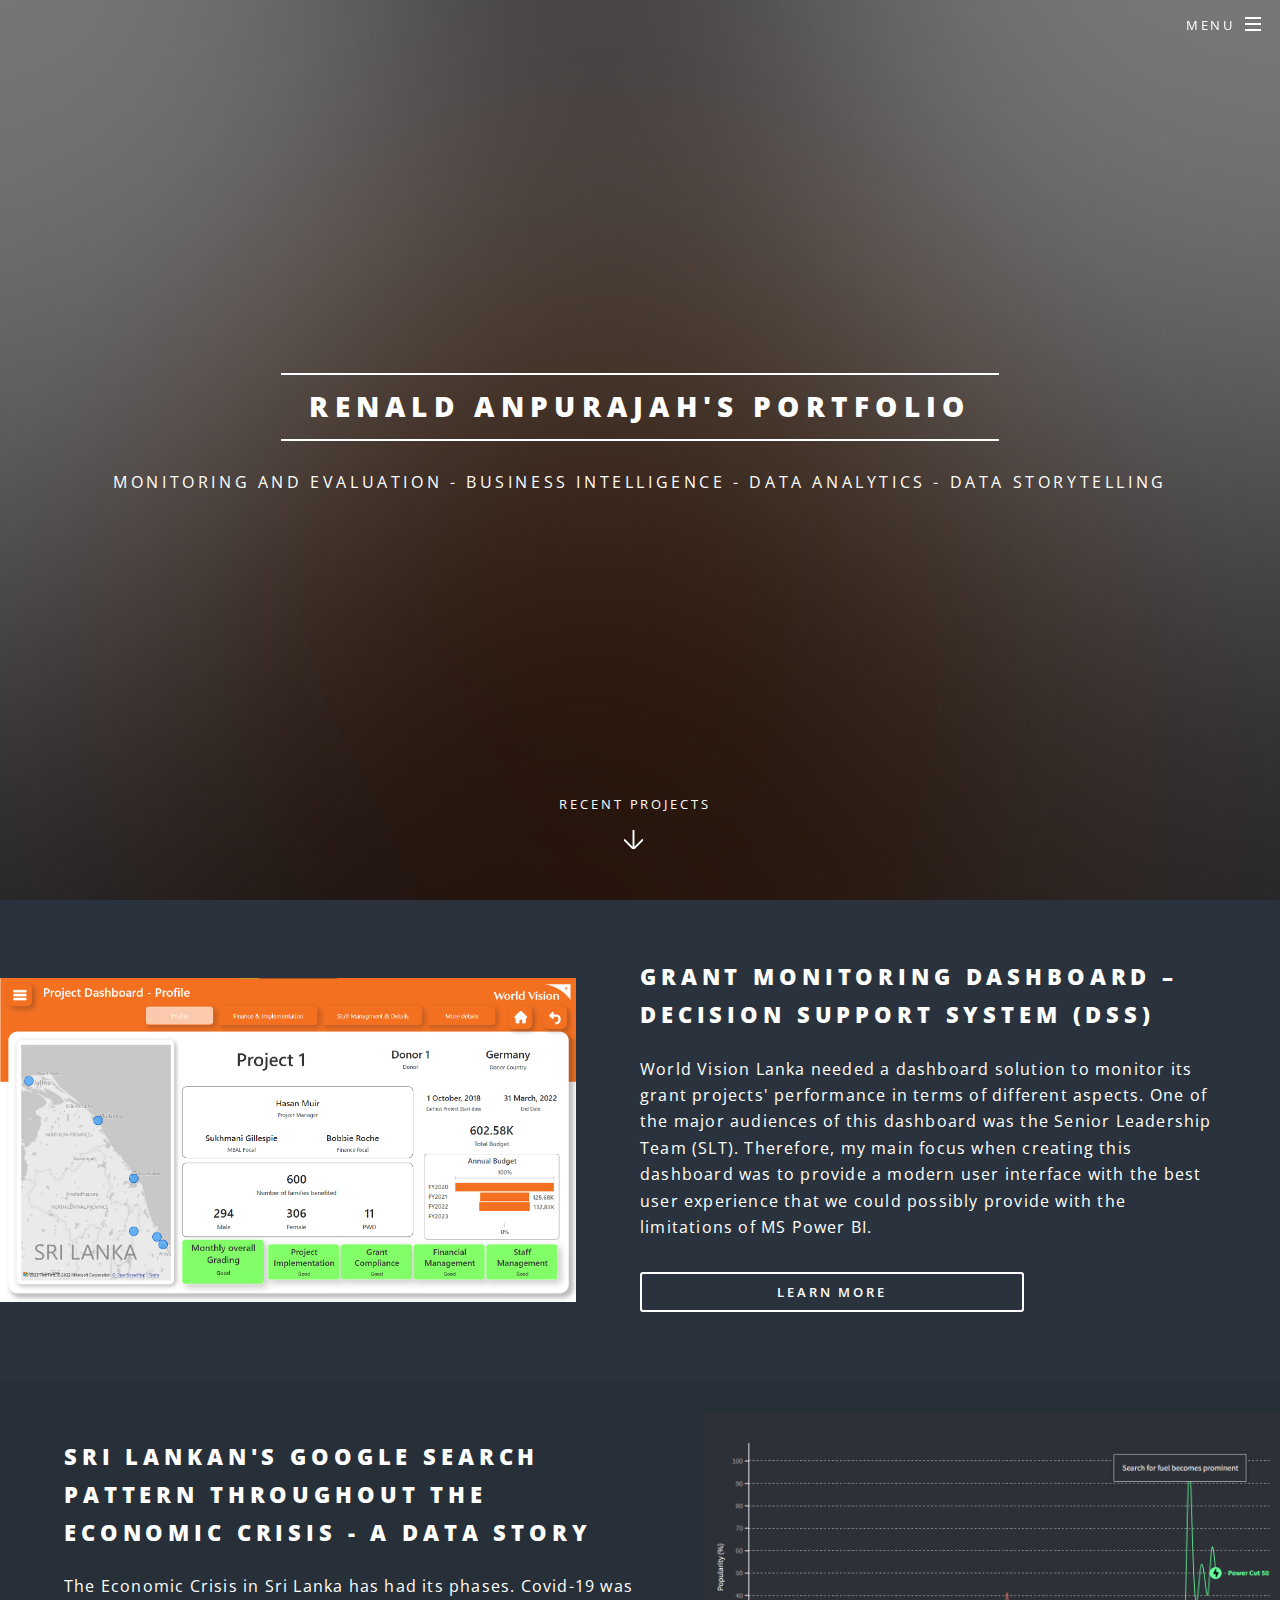
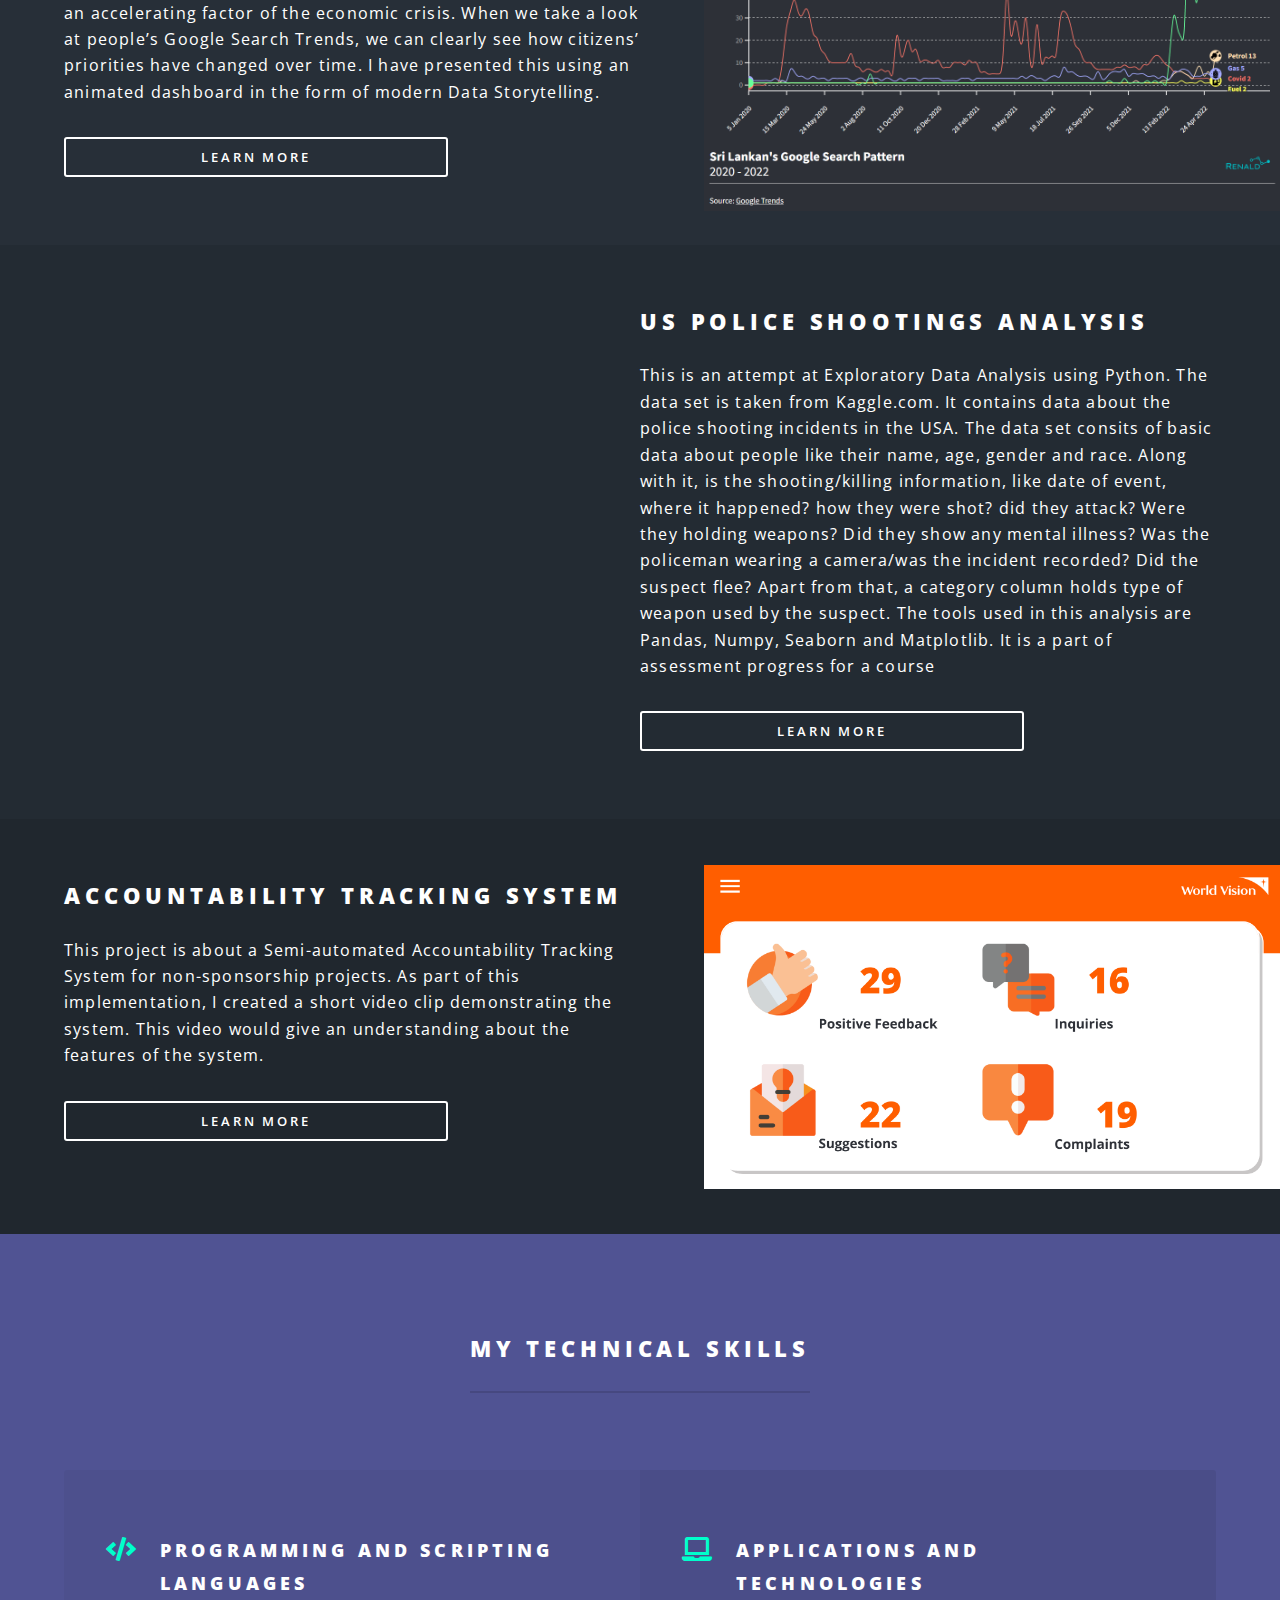
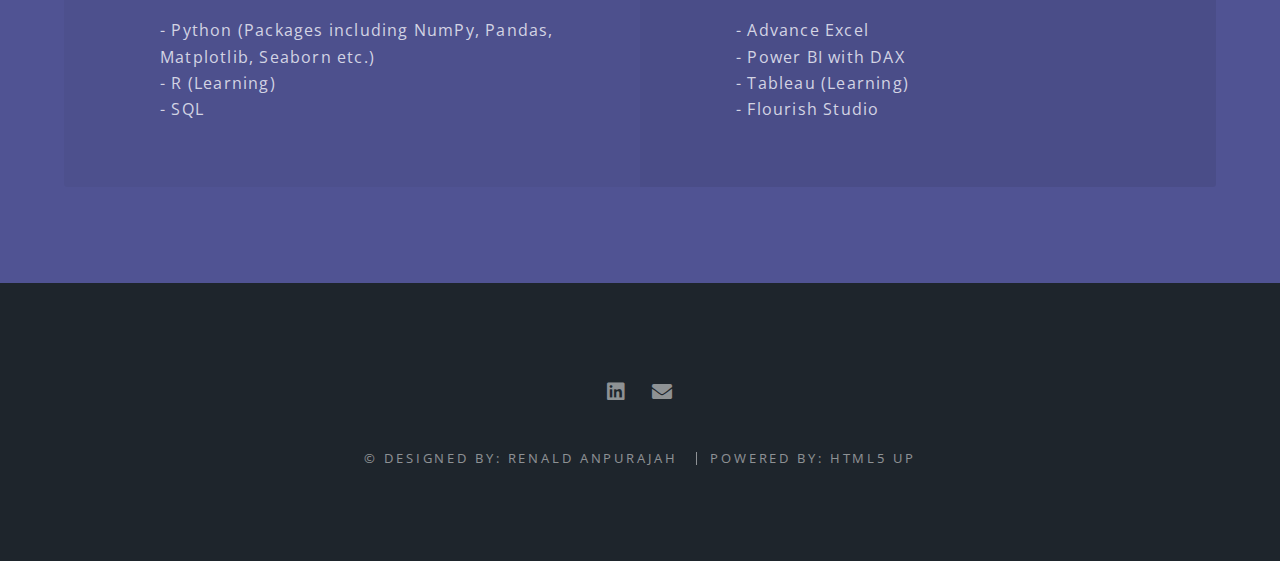
==== commit ae1c64a7: "Updated project 3" ====
--- a/index.html
+++ b/index.html
@@ -107,6 +107,19 @@
 				</div>
 			</section>
 			<section class="spotlight">
+				<div class="image"><img src="images/pic03.png" alt="" /></div>
+				<div class="content">
+					</br>
+					<h2>US Police Shootings Analysis</h2>
+					<p>This is an attempt at Exploratory Data Analysis using Python. The data set is taken from Kaggle.com. It contains data about the police shooting incidents in the USA. The data set consits of basic data about people like their name, age, gender and race. Along with it, is the shooting/killing information, like date of event, where it happened? how they were shot? did they attack? Were they holding weapons? Did they show any mental illness? Was the policeman wearing a camera/was the incident recorded? Did the suspect flee? Apart from that, a category column holds type of weapon used by the suspect. The tools used in this analysis are Pandas, Numpy, Seaborn and Matplotlib. It is a part of assessment progress for a course
+						</br>
+					<ul class="actions stacked">
+						<li><a href="/Project3.html" target=”_blank” class="button fit">Learn More</a></li>
+					</ul>
+					</br>
+				</div>
+			</section>
+			<section class="spotlight">
 				<div class="image"><img src="images/pic04.png" alt="" /></div>
 				<div class="content">
 					</br>
@@ -195,4 +208,4 @@
 
 </body>
 
-</html>+</html>
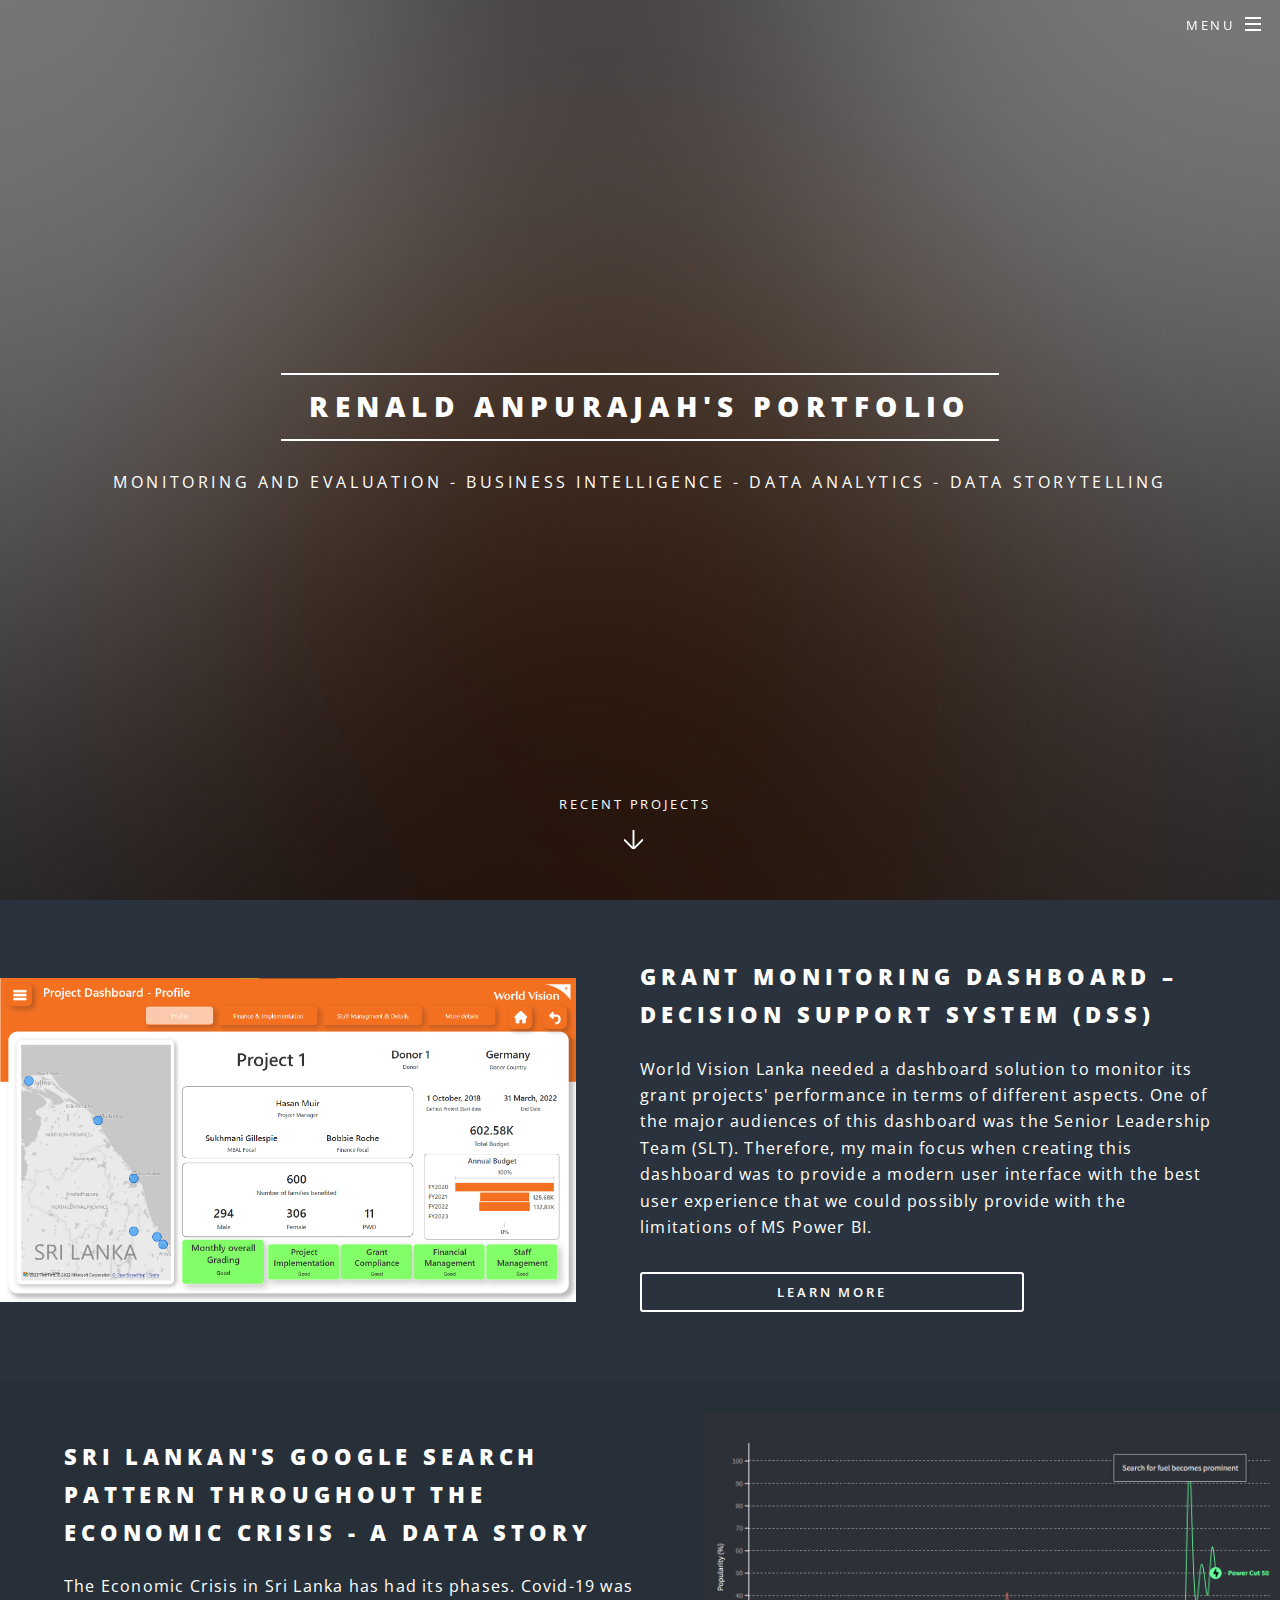
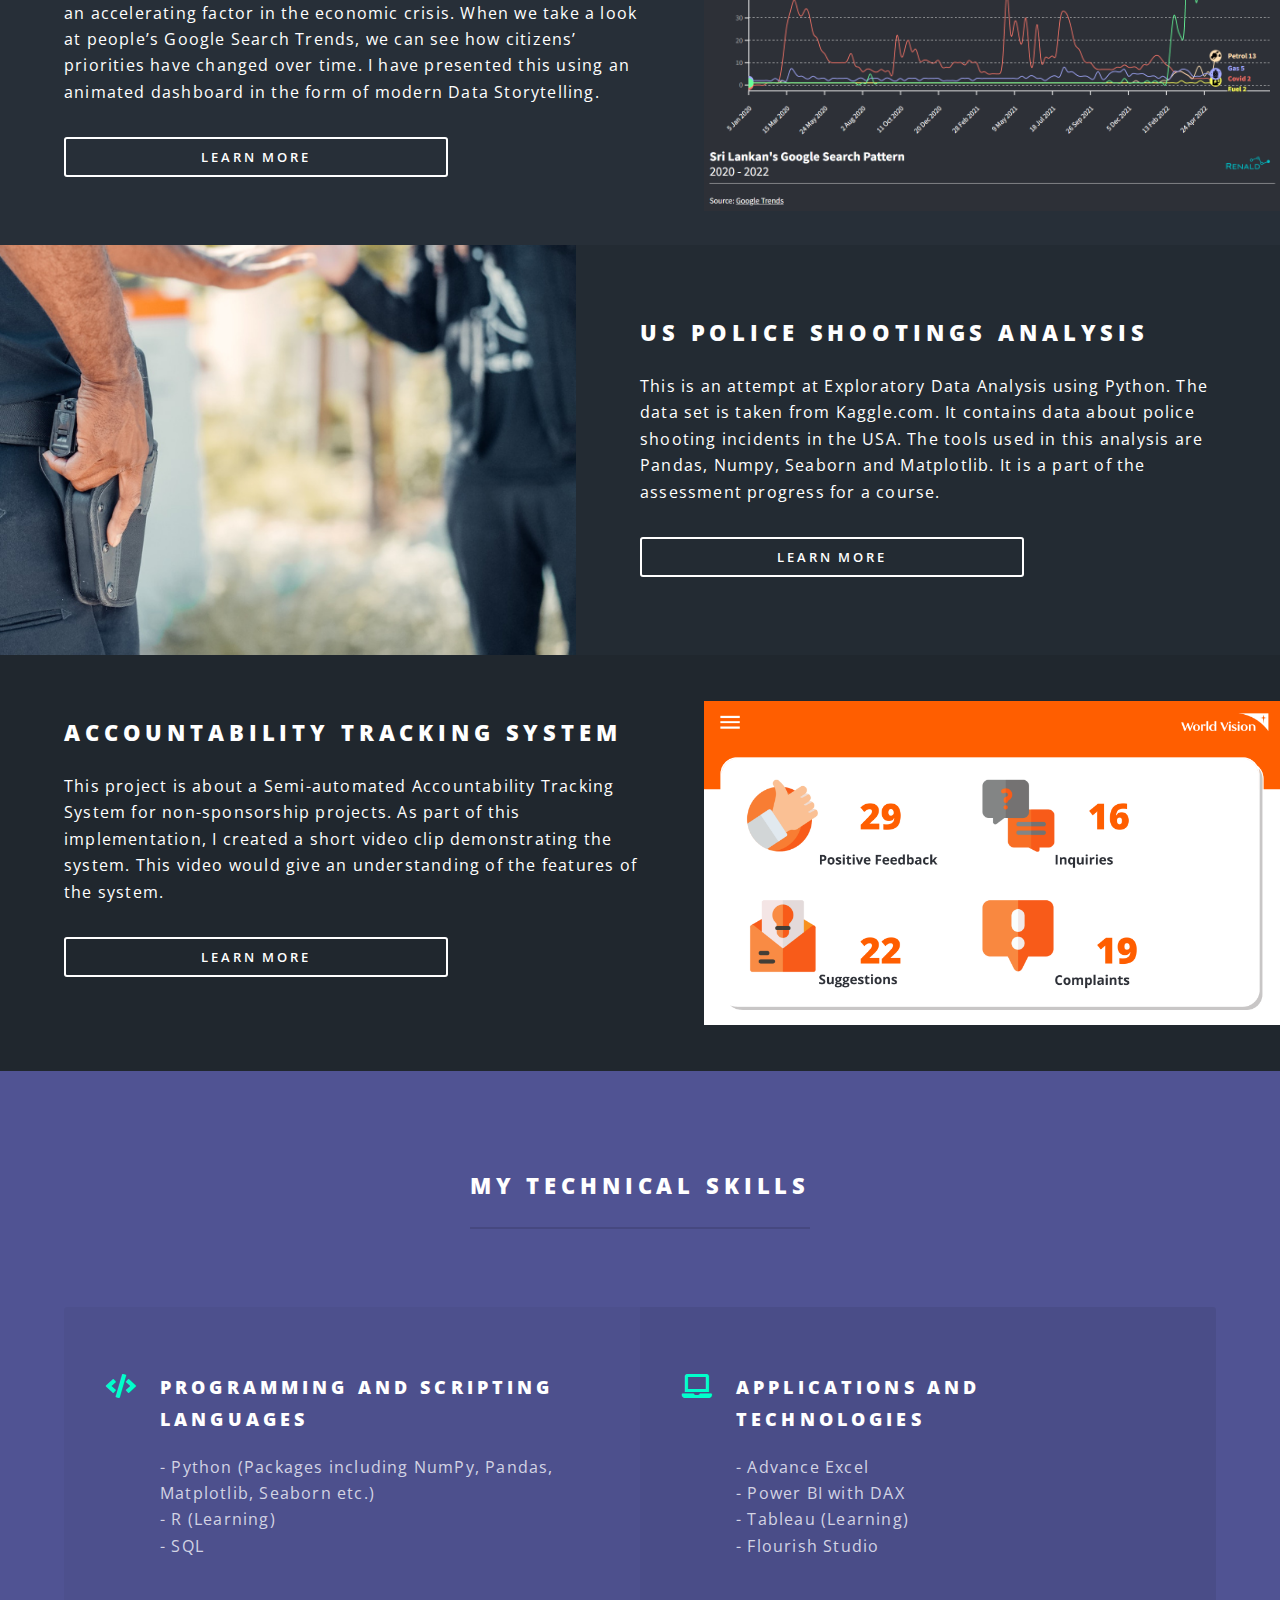
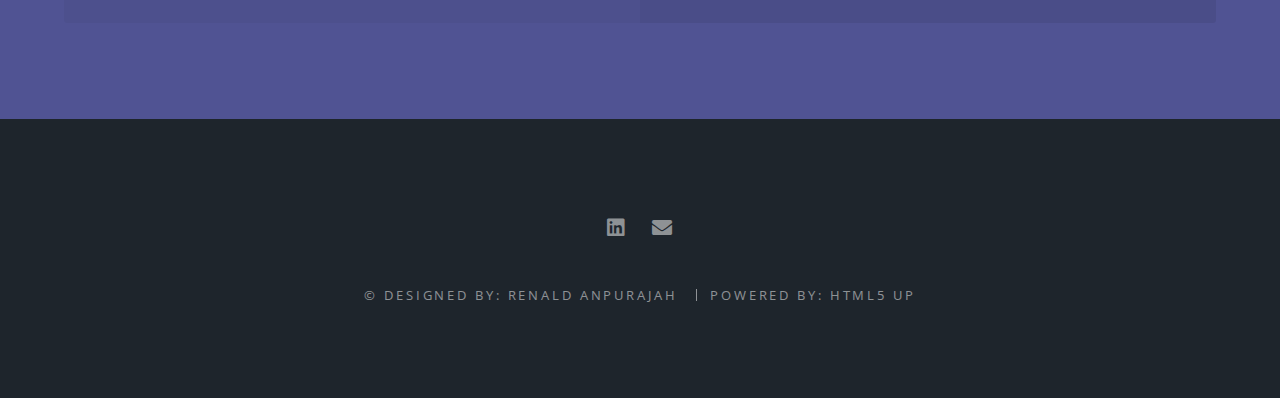
==== commit d3d0df8a: "Update index.html" ====
--- a/index.html
+++ b/index.html
@@ -95,10 +95,7 @@
 				<div class="content">
 					</br>
 					<h2>Sri Lankan's Google Search Pattern throughout the Economic Crisis - A Data Story</h2>
-					<p>The Economic Crisis in Sri Lanka has had its phases. Covid-19 was an accelerating factor of the
-						economic crisis. When we take a look at people’s Google Search Trends, we can clearly see how
-						citizens’ priorities have changed over time. I have presented this using an animated dashboard
-						in the form of modern Data Storytelling.
+					<p>The Economic Crisis in Sri Lanka has had its phases. Covid-19 was an accelerating factor in the economic crisis. When we take a look at people’s Google Search Trends, we can see how citizens’ priorities have changed over time. I have presented this using an animated dashboard in the form of modern Data Storytelling.
 						</br>
 					<ul class="actions stacked">
 						<li><a href="/Project2.html" target=”_blank” class="button fit">Learn More</a></li>
@@ -111,8 +108,7 @@
 				<div class="content">
 					</br>
 					<h2>US Police Shootings Analysis</h2>
-					<p>This is an attempt at Exploratory Data Analysis using Python. The data set is taken from Kaggle.com. It contains data about the police shooting incidents in the USA. The data set consits of basic data about people like their name, age, gender and race. Along with it, is the shooting/killing information, like date of event, where it happened? how they were shot? did they attack? Were they holding weapons? Did they show any mental illness? Was the policeman wearing a camera/was the incident recorded? Did the suspect flee? Apart from that, a category column holds type of weapon used by the suspect. The tools used in this analysis are Pandas, Numpy, Seaborn and Matplotlib. It is a part of assessment progress for a course
-						</br>
+					<p>This is an attempt at Exploratory Data Analysis using Python. The data set is taken from Kaggle.com. It contains data about police shooting incidents in the USA. The tools used in this analysis are Pandas, Numpy, Seaborn and Matplotlib. It is a part of the assessment progress for a course. </br>
 					<ul class="actions stacked">
 						<li><a href="/Project3.html" target=”_blank” class="button fit">Learn More</a></li>
 					</ul>
@@ -124,9 +120,7 @@
 				<div class="content">
 					</br>
 					<h2>Accountability Tracking System</h2>
-					<p> This project is about a Semi-automated Accountability Tracking System for non-sponsorship
-						projects. As part of this implementation, I created a short video clip demonstrating the system.
-						This video would give an understanding about the features of the system.
+					<p> This project is about a Semi-automated Accountability Tracking System for non-sponsorship projects. As part of this implementation, I created a short video clip demonstrating the system. This video would give an understanding of the features of the system. 
 						</br>
 					<ul class="actions stacked">
 						<li><a href="/Project4.html" target=”_blank” class="button fit">Learn More</a></li>
